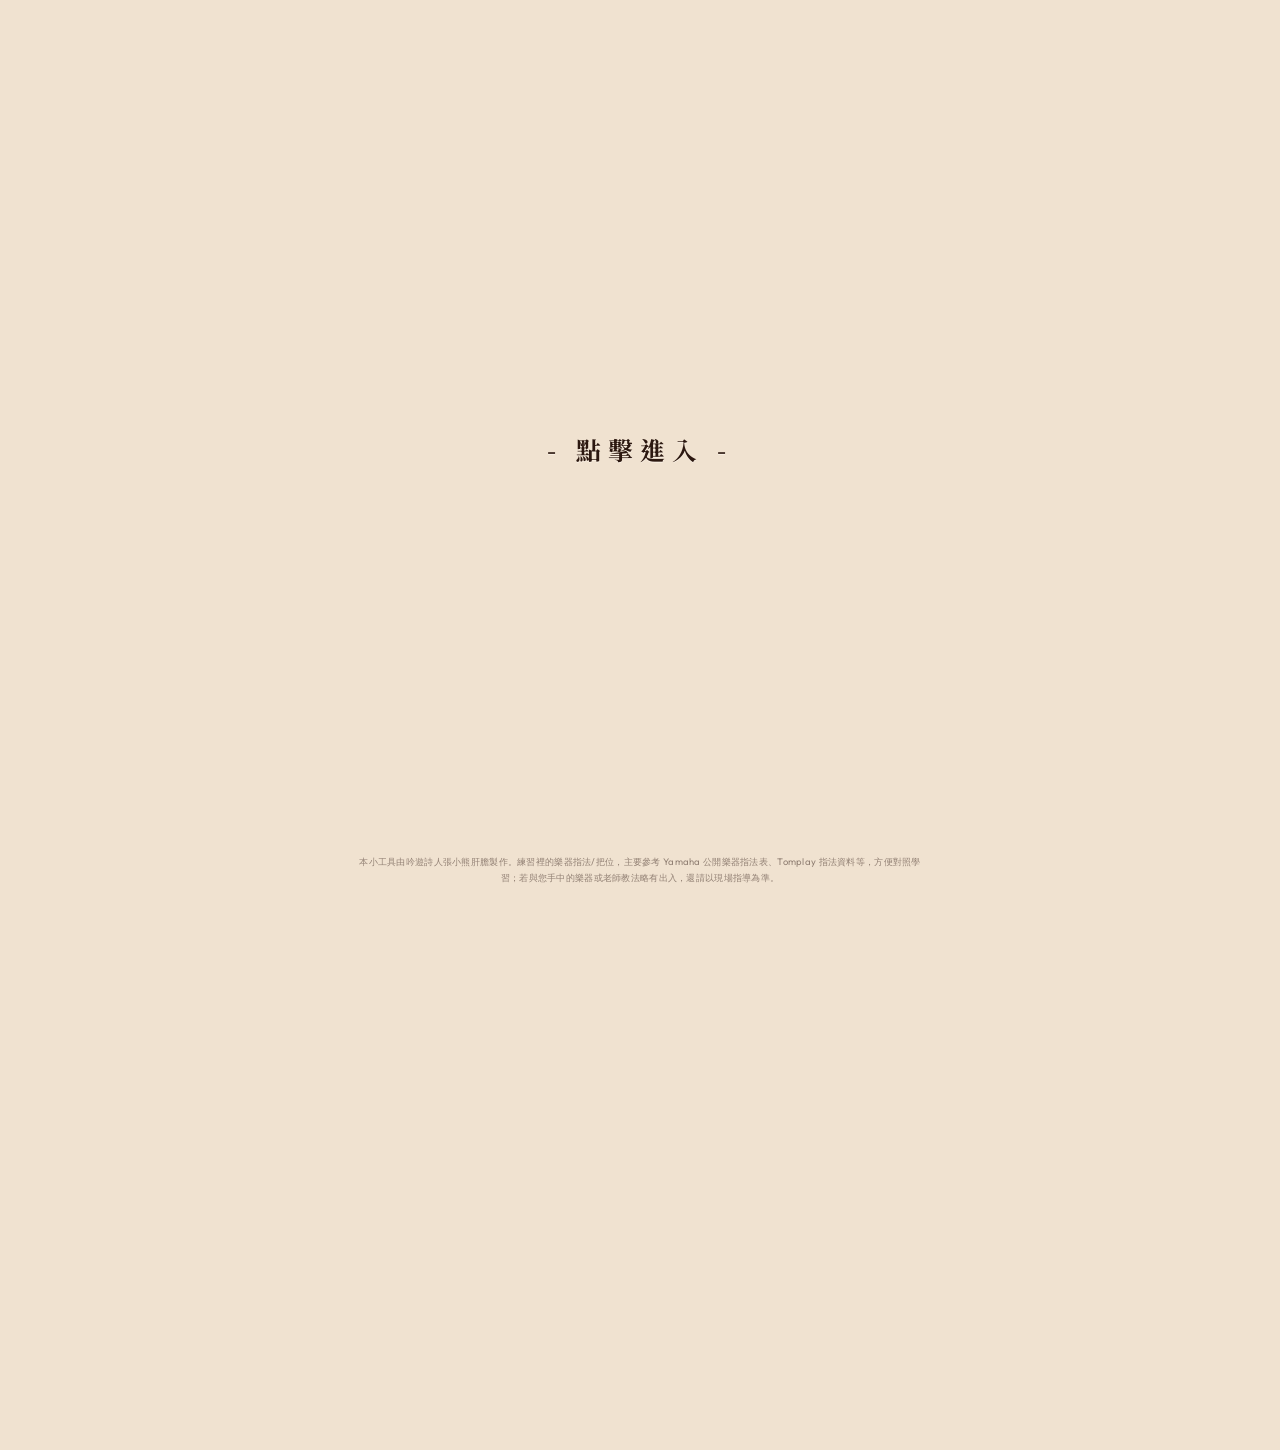
==== index.html @ 5b919ee2 "Sync local studio site to GitHub Pages. Include PracticeTiming module, recent UI/tempo/tuner updates" ====
<!DOCTYPE html>
<html lang="zh-Hant">
<head>
  <meta charset="UTF-8" />
  <meta name="viewport" content="width=device-width, initial-scale=1, minimum-scale=1, maximum-scale=1, user-scalable=no, viewport-fit=cover" />
  <meta name="theme-color" content="#f0e2d0" />
  <meta name="referrer" content="strict-origin-when-cross-origin" />
  <title>瑞瑞老師的管樂教室</title>
  <!-- ?v= 強迫瀏覽器／主畫面圖示換掉舊快取 -->
  <link rel="shortcut icon" href="./favicon.ico?v=20260727g" />
  <link rel="icon" href="./favicon.ico?v=20260727g" sizes="any" />
  <link rel="icon" href="./assets/favicon.ico?v=20260727g" sizes="any" />
  <link rel="icon" type="image/png" sizes="32x32" href="./assets/favicon-32.png?v=20260727g" />
  <link rel="icon" type="image/png" sizes="192x192" href="./assets/favicon-192.png?v=20260727g" />
  <link rel="apple-touch-icon" href="./assets/apple-touch-icon.png?v=20260727g" />
  <link rel="preconnect" href="https://fonts.googleapis.com" />
  <link rel="preconnect" href="https://fonts.gstatic.com" crossorigin />
  <link href="https://fonts.googleapis.com/css2?family=Noto+Serif+TC:wght@500;700&family=Outfit:wght@400;500;600;700&display=swap" rel="stylesheet" />
  <link rel="stylesheet" href="styles.css?v=20260728b" />
</head>
<body>
  <!-- 首頁 BGM：點擊進入後自 0:01.15 播至 0:20.00 -->
  <audio
    id="homeBgm"
    class="home-bgm-el"
    preload="auto"
    playsinline
    webkit-playsinline
    src="./assets/bigger-world-audio-logo.mp3"
  ></audio>
  <div class="atmosphere" aria-hidden="true"></div>

  <!-- 1. 首頁 -->
  <section id="layerHome" class="flow-layer is-active" data-layer="home" aria-label="首頁">
    <button type="button" class="home-gate" id="homeGate" aria-label="點擊進入">
      <span class="home-gate-text">- 點擊進入 -</span>
    </button>
    <div class="home-hero" id="homeHero" hidden>
      <img
        class="home-logo"
        id="homeLogo"
        src="./assets/rachaels-music-logo.png"
        alt="Rachael's Music"
        width="1002"
        height="527"
        decoding="async"
      />
      <h1 class="home-title">瑞瑞老師的管樂教室</h1>
      <p class="home-lede">音樂基礎 · 樂器指法/把位練習</p>
      <button type="button" class="home-enter" id="btnEnterClassroom">進入教室</button>
    </div>
    <p class="home-credit" id="homeCredit">
      本小工具由吟遊詩人張小熊肝膽製作。練習裡的樂器指法/把位，主要參考 Yamaha 公開樂器指法表、Tomplay 指法資料等，方便對照學習；若與您手中的樂器或老師教法略有出入，還請以現場指導為準。
    </p>
  </section>

  <!-- 2. 教室選單 -->
  <section id="layerMenu" class="flow-layer" data-layer="menu" aria-label="教室選單" hidden>
    <div class="menu-panel">
      <p class="menu-kicker">瑞瑞老師的管樂教室</p>
      <h2 class="menu-title">今天想學習什麼？</h2>
      <div class="menu-actions">
        <button type="button" class="menu-action" id="btnBasicsCourse">音樂基礎課程</button>
        <button type="button" class="menu-action" id="btnScalePractice">音階練習</button>
      </div>
      <button type="button" class="flow-back subtle" id="btnMenuHome">返回首頁</button>
    </div>
  </section>

  <!-- 2b. 音樂基礎課程（單頁一堂課，不上下捲動） -->
  <section id="layerBasics" class="flow-layer" data-layer="basics" aria-label="音樂基礎課程" hidden>
    <div class="basics-panel">
      <p class="menu-kicker">瑞瑞老師的管樂教室</p>
      <h2 class="menu-title">音樂基礎課程</h2>
      <p class="video-label" id="basicsLessonTitle">載入中…</p>
      <div class="video-frame" id="basicsVideoFrame">
        <iframe
          id="basicsVideo"
          src=""
          title="音樂基礎課程"
          allow="accelerometer; autoplay; clipboard-write; encrypted-media; gyroscope; picture-in-picture; web-share"
          allowfullscreen
          referrerpolicy="strict-origin-when-cross-origin"
        ></iframe>
        <div class="video-fallback" id="basicsFallback" hidden>
          <img id="basicsThumb" alt="" />
          <p class="video-fallback-msg" id="basicsFallbackMsg">
            若出現錯誤 153，多半是開啟方式缺少網頁來源（例如直接雙擊 HTML）。請改用本機伺服器開啟，或先在 YouTube 觀看。
          </p>
          <a class="btn primary basics-yt-link" id="basicsWatchLink" href="#" target="_blank" rel="noopener noreferrer">在 YouTube 觀看</a>
        </div>
      </div>
      <div class="basics-nav">
        <button type="button" class="btn ghost basics-nav-btn" id="btnBasicsPrev" hidden>上一堂課</button>
        <button type="button" class="btn primary basics-nav-btn" id="btnBasicsNext">下一堂課</button>
      </div>
      <button type="button" class="flow-back" id="btnBasicsBack">返回教室</button>
    </div>
  </section>

  <!-- 3. 樂器選擇 2×5 -->
  <section id="layerInstruments" class="flow-layer" data-layer="instruments" aria-label="選擇樂器" hidden>
    <div class="pick-panel">
      <p class="menu-kicker">音階練習</p>
      <h2 class="menu-title">選擇樂器</h2>
      <div class="instrument-grid" id="instrumentGrid" role="list"></div>
      <button type="button" class="flow-back" id="btnPickBack">返回教室</button>
    </div>
  </section>

  <!-- 4. 練習頁（原主程式） -->
  <main id="layerPractice" class="flow-layer app" data-layer="practice" aria-label="練習" hidden>
    <header class="brand">
      <div class="brand-top">
        <button type="button" class="flow-back inline" id="btnPracticeBack">← 返回教室</button>
        <p class="brand-mark">瑞瑞老師的管樂教室</p>
      </div>
      <h1 id="appTitle">音階指法練習</h1>
      <p class="lede">依各樂器調音音域 · 標準音 A<sub>4</sub> = 442 Hz · 4/4</p>
    </header>

    <section class="toolbar">
      <label class="select-field instrument-select">
        樂器
        <select id="instrument"></select>
      </label>

      <div class="tuner-box">
        <span class="tuner-label" id="tunerLabel">B♭</span>
        <button type="button" class="btn tuner" id="btnTuner">Tuner 調音器</button>
      </div>
    </section>

    <section class="stage" id="practiceStage" aria-live="polite">
      <div class="beat-lights" id="beatLights" aria-hidden="true">
        <span class="beat-lamp beat-1" data-beat="0"></span>
        <span class="beat-lamp beat-2" data-beat="1"></span>
        <span class="beat-lamp beat-3" data-beat="2"></span>
        <span class="beat-lamp beat-4" data-beat="3"></span>
      </div>

      <div class="stage-main" id="stageMain">
        <div class="pitch-written-wrap" id="pitchWrittenWrap">
          <span class="label">譜面音</span>
          <p class="pitch written" id="writtenNote">
            <span class="pitch-name">C</span>
            <span class="solfege">(do, 1)</span>
          </p>
        </div>

        <div class="fingering-stage">
          <div id="fingeringStage" class="fingering-main"></div>
        </div>

        <p class="fingering-text" id="fingeringText">開管（0）</p>
      </div>

      <div class="pitch-concert-float" id="concertFloat">
        <span class="label">實音</span>
        <p class="pitch concert" id="concertNote">B♭</p>
      </div>

      <p class="progress" id="progressText">1 / 13</p>
    </section>

    <section class="controls">
      <div class="transport">
        <button type="button" class="btn ghost" id="btnPrev" aria-label="前一個音">◀</button>
        <button type="button" class="btn primary" id="btnPlay">開始練習</button>
        <button type="button" class="btn ghost" id="btnNext" aria-label="下一個音">▶</button>
        <button type="button" class="btn ghost" id="btnStop" aria-label="停止">■</button>
      </div>

      <label class="slider-field">
        <span>速度 <strong id="tempoValue">60</strong> BPM · <em id="tempoMarkName">—</em></span>
        <input type="range" id="tempo" min="30" max="144" value="60" step="1" />
        <div class="tempo-marks" id="tempoMarks"></div>
      </label>

      <div class="option-row beats-row">
        <span class="field-label">每音拍數（拍號 4/4）</span>
        <div class="segmented beats-segmented" role="group" aria-label="每音拍數">
          <label><input type="radio" name="beats" value="1" /><span>1 拍</span></label>
          <label><input type="radio" name="beats" value="2" /><span>2 拍</span></label>
          <label><input type="radio" name="beats" value="4" checked /><span>4 拍</span></label>
        </div>
      </div>

      <label class="slider-field">
        <span>音量</span>
        <input type="range" id="volume" min="0" max="100" value="70" step="1" />
      </label>

      <div class="option-row">
        <label class="check">
          <input type="checkbox" id="loop" />
          𝄆 反覆 𝄇
        </label>
        <label class="select-field">
          方向
          <select id="direction">
            <option value="up">上行</option>
            <option value="down">下行</option>
            <option value="both">上行後下行</option>
          </select>
        </label>
      </div>
    </section>

    <section class="note-strip" aria-label="記譜音列">
      <div class="option-row strip-mode-row">
        <div class="segmented strip-mode-segmented" role="group" aria-label="音階或半音階">
          <label><input type="radio" name="noteMode" value="scale" checked /><span>音階</span></label>
          <label><input type="radio" name="noteMode" value="chromatic" /><span>半音階</span></label>
        </div>
      </div>
      <div class="strip" id="noteStrip"></div>
    </section>

    <footer class="meta">
      <p id="metaText">全員實音 B♭3–B♭4 · 指法參考 Yamaha 公開指法/把位表</p>
    </footer>
  </main>

  <script src="instruments.js"></script>
  <script src="practice-timing.js"></script>
  <script src="app.js"></script>
</body>
</html>
---- styles.css ----
:root {
  /* 全站統一：暖色米金＋對水彩背景的玫瑰金 CTA */
  --ink: #2c1810;
  --paper: #fff8f0;
  --brass: #c4783a;
  --brass-deep: #9a5520;
  --brass-soft: #e8a060;
  --silver: #d4c4b0;
  --mist: rgba(44, 24, 16, 0.1);
  --muted: rgba(44, 24, 16, 0.62);
  --muted-soft: rgba(44, 24, 16, 0.48);
  --surface: #fff4ea;
  --surface-deep: #f7e6d6;
  --shadow: 0 20px 48px rgba(90, 45, 20, 0.14);
  /* 主按鈕：玫瑰砂金，在粉／米色底上更融、仍清楚可點 */
  --cta-hi: #e6b896;
  --cta-mid: #c98162;
  --cta-lo: #9a5240;
  --cta-ink: #2a140e;
  --cta-glow: rgba(154, 82, 64, 0.26);
  --font-display: "Noto Serif TC", "Songti TC", serif;
  --font-body: "Outfit", "Noto Sans TC", "Segoe UI", sans-serif;
  --flow-ms: 420ms;
}

*,
*::before,
*::after {
  box-sizing: border-box;
}

html,
body {
  margin: 0;
  min-height: 100%;
  min-height: 100dvh;
  max-width: 100%;
  overflow-x: hidden;
  overscroll-behavior-x: none;
  touch-action: manipulation;
}

body {
  font-family: var(--font-body);
  color: var(--ink);
  background: #f0e2d0;
  line-height: 1.45;
}

/* 首頁/教室/選樂器/基礎課：鎖定單視窗，禁止整頁捲動 */
html:has(body[data-flow="home"]),
html:has(body[data-flow="menu"]),
html:has(body[data-flow="instruments"]),
html:has(body[data-flow="basics"]),
body[data-flow="home"],
body[data-flow="menu"],
body[data-flow="instruments"],
body[data-flow="basics"] {
  height: 100%;
  overflow: hidden;
  overscroll-behavior: none;
}

body[data-flow="practice"] {
  height: auto;
  overflow-x: hidden;
  overflow-y: auto;
}

.atmosphere {
  position: fixed;
  inset: 0;
  z-index: -1;
  pointer-events: none;
  background: #f0e2d0;
}

.home-bgm-el {
  position: absolute;
  width: 0;
  height: 0;
  opacity: 0;
  pointer-events: none;
}

/* —— Flow layers —— */
.flow-layer {
  position: fixed;
  inset: 0;
  z-index: 1;
  display: flex;
  align-items: center;
  justify-content: center;
  padding: max(1.25rem, env(safe-area-inset-top, 0px))
    max(1.25rem, env(safe-area-inset-right, 0px))
    max(1.25rem, env(safe-area-inset-bottom, 0px))
    max(1.25rem, env(safe-area-inset-left, 0px));
  box-sizing: border-box;
  overflow: hidden;
  overscroll-behavior: none;
  opacity: 0;
  visibility: hidden;
  pointer-events: none;
  transform: translateY(18px);
  transition:
    opacity var(--flow-ms) ease,
    transform var(--flow-ms) ease,
    visibility 0s linear var(--flow-ms);
}

.flow-layer.is-active {
  opacity: 1;
  visibility: visible;
  pointer-events: auto;
  transform: translateY(0);
  transition:
    opacity var(--flow-ms) ease,
    transform var(--flow-ms) ease,
    visibility 0s linear 0s;
}

.flow-layer.is-leaving {
  opacity: 0;
  transform: translateY(-12px);
  pointer-events: none;
}

/* 首頁：閘門置中、聲明貼底；允許溢出 */
.flow-layer[data-layer="home"] {
  overflow: visible;
  flex-direction: column;
  justify-content: center;
  align-items: center;
}

/* 練習頁：取消全螢幕 fixed 置中，改為可捲動文件流 */
.flow-layer.app {
  position: relative;
  display: block;
  inset: auto;
  min-height: 100vh;
  width: min(920px, calc(100% - 2rem));
  max-width: 100%;
  margin: 0 auto;
  align-items: stretch;
  justify-content: flex-start;
  overflow-x: hidden;
  overflow-y: auto;
  overscroll-behavior-x: none;
  box-sizing: border-box;
  transform: translateY(24px);
}

.flow-layer.app.is-active {
  transform: translateY(0);
}

.home-hero {
  width: min(36rem, 100%);
  max-height: none;
  max-width: 100%;
  overflow: visible;
  text-align: center;
  box-sizing: border-box;
  padding-bottom: 0.5rem;
}

.home-hero[hidden] {
  display: none !important;
}

.menu-panel,
.pick-panel {
  width: min(36rem, 100%);
  max-height: calc(100vh - 2.5rem);
  max-width: 100%;
  overflow: hidden;
  text-align: center;
  box-sizing: border-box;
}

.pick-panel {
  width: min(28rem, 100%);
  display: flex;
  flex-direction: column;
  align-items: stretch;
  gap: 0.55rem;
}

.pick-panel .menu-title {
  margin: 0 0 0.35rem;
}

.pick-panel .instrument-grid {
  margin: 0 auto;
  flex: 0 1 auto;
  min-height: 0;
}

.pick-panel .flow-back {
  margin-top: 1em;
  margin-bottom: 1em;
}

.home-logo {
  display: block;
  width: min(32rem, 94%);
  max-width: 100%;
  height: auto;
  aspect-ratio: 1002 / 527;
  margin: 0 auto 1.35rem;
  object-fit: contain;
  object-position: center;
  filter: drop-shadow(0 10px 22px rgba(44, 24, 16, 0.12));
  background: transparent;
  opacity: 0;
  transform: translateY(52px);
}

.home-title {
  margin: 0;
  font-family: var(--font-display);
  font-size: clamp(1.85rem, 5.5vw, 2.85rem);
  font-weight: 700;
  line-height: 1.25;
  color: var(--ink);
  letter-spacing: 0.04em;
  opacity: 0;
  text-shadow: 0 1px 0 rgba(255, 248, 240, 0.55);
}

.home-lede {
  margin: 1rem 0 0;
  color: var(--muted);
  font-size: 1.05rem;
  letter-spacing: 0.12em;
  opacity: 0;
}

.home-enter {
  appearance: none;
  margin-top: 2.4rem;
  border: 1px solid rgba(120, 55, 40, 0.28);
  background: linear-gradient(180deg, var(--cta-hi) 0%, var(--cta-mid) 52%, var(--cta-lo) 100%);
  color: var(--cta-ink);
  border-radius: 999px;
  padding: 0.85rem 1.8rem;
  font: inherit;
  font-weight: 700;
  letter-spacing: 0.08em;
  cursor: pointer;
  opacity: 0;
  transform: translateY(40px);
  box-shadow:
    0 12px 28px var(--cta-glow),
    inset 0 1px 0 rgba(255, 248, 240, 0.4);
  transition: filter 0.15s ease, box-shadow 0.15s ease;
  margin-bottom: 0.35rem;
}

.home-enter:hover {
  filter: brightness(1.04);
  box-shadow:
    0 14px 30px rgba(154, 82, 64, 0.32),
    inset 0 1px 0 rgba(255, 248, 240, 0.45);
}

.home-enter:active {
  filter: brightness(0.98);
}

/* 點擊閘門：閃動字樣 */
.home-gate {
  appearance: none;
  position: absolute;
  inset: 0;
  z-index: 3;
  display: flex;
  align-items: center;
  justify-content: center;
  margin: 0;
  padding: 1.25rem;
  border: 0;
  background: transparent;
  cursor: pointer;
  font: inherit;
}

.home-gate[hidden] {
  display: none !important;
}

.home-gate-text {
  font-family: var(--font-display);
  font-size: clamp(1.15rem, 3.6vw, 1.55rem);
  font-weight: 700;
  letter-spacing: 0.28em;
  color: var(--ink);
  text-shadow: 0 1px 0 rgba(255, 248, 240, 0.7);
  animation: homeGateBlink 1.35s ease-in-out infinite;
}

/* 聲明：開頁即淡入，固定在首頁底部（字級再縮小 3px） */
.home-credit {
  position: absolute;
  left: 50%;
  bottom: max(0.85rem, env(safe-area-inset-bottom, 0px));
  transform: translateX(-50%);
  z-index: 2;
  width: min(36rem, calc(100% - 2.5rem));
  margin: 0;
  padding: 0 0.35rem;
  box-sizing: border-box;
  font-size: clamp(calc(0.68rem - 3px), calc(1.7vw - 3px), calc(0.78rem - 3px));
  line-height: 1.7;
  letter-spacing: 0.03em;
  color: var(--muted-soft);
  text-align: center;
  opacity: 0;
  pointer-events: none;
  animation: homeFade 1.1s 0.15s ease forwards;
}

/* 點擊後：Logo／進入教室＝由下而上；標題／副標＝淡入 */
.home-hero.is-intro .home-logo {
  animation: homeRise 1.25s cubic-bezier(0.22, 1, 0.36, 1) forwards;
}

.home-hero.is-intro .home-enter {
  animation:
    homeRise 1.15s 0.35s cubic-bezier(0.22, 1, 0.36, 1) forwards,
    homeEnterFloat 3.8s 1.65s ease-in-out infinite;
}

.home-hero.is-intro .home-title {
  animation: homeFade 0.9s 0.28s ease forwards;
}

.home-hero.is-intro .home-lede {
  animation: homeFade 0.9s 0.38s ease forwards;
}

@keyframes homeGateBlink {
  0%,
  100% {
    opacity: 0.22;
  }
  50% {
    opacity: 1;
  }
}

@keyframes homeRise {
  from {
    opacity: 0;
    transform: translateY(52px);
  }
  to {
    opacity: 1;
    transform: translateY(0);
  }
}

@keyframes homeFade {
  from {
    opacity: 0;
  }
  to {
    opacity: 1;
  }
}

@keyframes homeEnterFloat {
  0%,
  100% {
    transform: translateY(0);
  }
  50% {
    transform: translateY(-5px);
  }
}

@media (prefers-reduced-motion: reduce) {
  .home-logo,
  .home-enter,
  .home-title,
  .home-lede,
  .home-credit,
  .home-gate-text {
    opacity: 1;
    transform: none;
    animation: none !important;
  }
}

.menu-kicker {
  margin: 0 0 0.85rem;
  font-size: 0.78rem;
  letter-spacing: 0.18em;
  text-transform: uppercase;
  color: var(--brass);
}


.menu-title {
  margin: 0 0 1.8rem;
  font-family: var(--font-display);
  font-size: clamp(1.6rem, 4vw, 2.2rem);
  font-weight: 700;
  color: var(--ink);
}

.menu-actions {
  display: grid;
  gap: 0.85rem;
  justify-items: center;
  width: min(18rem, 100%);
  margin: 0 auto;
}

.menu-action {
  appearance: none;
  display: inline-flex;
  align-items: center;
  justify-content: center;
  width: 100%;
  min-width: 12rem;
  border: 1px solid rgba(120, 55, 40, 0.28);
  background: linear-gradient(180deg, var(--cta-hi) 0%, var(--cta-mid) 52%, var(--cta-lo) 100%);
  color: var(--cta-ink);
  border-radius: 1rem;
  padding: 1.1rem 1.8rem;
  font: inherit;
  font-size: 1.15rem;
  font-weight: 700;
  letter-spacing: 0.1em;
  cursor: pointer;
  box-shadow:
    0 12px 28px var(--cta-glow),
    inset 0 1px 0 rgba(255, 248, 240, 0.4);
  transition: transform 0.15s ease, filter 0.15s ease, box-shadow 0.15s ease;
}

.menu-action:hover {
  filter: brightness(1.04);
  transform: translateY(-2px);
  box-shadow:
    0 14px 30px rgba(154, 82, 64, 0.32),
    inset 0 1px 0 rgba(255, 248, 240, 0.45);
}

.basics-panel {
  width: min(42rem, 100%);
  max-height: calc(100vh - 2rem);
  overflow: hidden;
  display: flex;
  flex-direction: column;
  align-items: stretch;
  text-align: center;
  gap: 0.65rem;
  padding: 0.15rem 0.1rem;
  box-sizing: border-box;
}

.basics-panel .menu-title {
  margin: 0;
  flex: 0 0 auto;
}

.video-label {
  margin: 0;
  flex: 0 0 auto;
  font-size: 0.95rem;
  font-weight: 700;
  color: var(--brass-deep);
  letter-spacing: 0.02em;
  line-height: 1.35;
  text-align: center;
}

.video-frame {
  position: relative;
  flex: 0 1 auto;
  width: 100%;
  aspect-ratio: 16 / 9;
  max-height: min(48vh, 22rem);
  border-radius: 0.85rem;
  overflow: hidden;
  border: 1px solid rgba(140, 90, 45, 0.22);
  background: rgba(255, 244, 232, 0.65);
  box-shadow: 0 10px 28px rgba(90, 45, 20, 0.1);
}

.video-frame iframe {
  position: absolute;
  inset: 0;
  width: 100%;
  height: 100%;
  border: 0;
}

.video-fallback {
  position: absolute;
  inset: 0;
  display: flex;
  flex-direction: column;
  align-items: center;
  justify-content: center;
  gap: 0.65rem;
  padding: 1rem;
  box-sizing: border-box;
  background: #1a1206;
  text-align: center;
}

.video-fallback[hidden] {
  display: none !important;
}

.video-fallback img {
  width: min(100%, 16rem);
  border-radius: 0.5rem;
  opacity: 0.92;
}

.video-fallback-msg {
  margin: 0;
  max-width: 28rem;
  font-size: 0.82rem;
  line-height: 1.45;
  color: rgba(255, 248, 240, 0.88);
}

.basics-yt-link {
  text-decoration: none;
}

.basics-nav {
  display: flex;
  flex-wrap: wrap;
  gap: 0.65rem;
  justify-content: center;
  flex: 0 0 auto;
  margin-top: 1em;
  margin-bottom: 1em;
}

.basics-nav-btn {
  min-width: 7.5rem;
  margin-top: 0;
  margin-bottom: 0;
}

.basics-panel .flow-back {
  flex: 0 0 auto;
  margin-top: 1em;
  margin-bottom: 1em;
}

.instrument-grid {
  display: grid;
  grid-template-columns: 1fr 1fr;
  gap: 0.55rem;
  margin: 0 auto 0.75rem;
  width: 100%;
}

.instrument-pick {
  appearance: none;
  border: 1px solid rgba(150, 85, 65, 0.28);
  background: #fff4ea;
  color: var(--ink);
  border-radius: 0.75rem;
  padding: 0.7rem 0.55rem;
  font: inherit;
  font-size: 0.95rem;
  font-weight: 600;
  cursor: pointer;
  box-shadow: 0 6px 18px rgba(90, 45, 20, 0.08);
  transition: background 0.15s ease, border-color 0.15s ease, transform 0.12s ease;
}

.instrument-pick small {
  display: block;
  margin-top: 0.15rem;
  font-size: 0.7rem;
  font-weight: 500;
  color: var(--muted-soft);
}

.instrument-pick:hover {
  background: #f3d8c6;
  border-color: rgba(160, 80, 60, 0.45);
  transform: translateY(-1px);
}

.flow-back {
  appearance: none;
  /* 上下各一行間距：返回教室／返回首頁 */
  margin-top: 1em;
  margin-bottom: 1em;
  border: none;
  background: transparent;
  color: var(--muted);
  font: inherit;
  font-size: 0.92rem;
  font-weight: 600;
  cursor: pointer;
  letter-spacing: 0.04em;
}

.flow-back:hover {
  color: var(--brass-deep);
}

.flow-back.subtle {
  margin-top: 1em;
  margin-bottom: 1em;
  display: block;
  width: 100%;
}

.flow-back.inline {
  margin-top: 1em;
  margin-bottom: 1em;
  padding: 0;
  color: var(--brass-deep);
  font-size: 0.88rem;
}

.app {
  padding: 2.5rem 0 3rem;
  color: var(--ink);
}

.brand {
  margin-bottom: 1.4rem;
}

.brand-top {
  display: flex;
  flex-wrap: wrap;
  align-items: center;
  justify-content: space-between;
  gap: 0.5rem 1rem;
  margin-bottom: 0.55rem;
}

.brand-mark {
  margin: 0;
  font-size: 0.78rem;
  letter-spacing: 0.12em;
  color: var(--brass-deep);
}

.brand h1 {
  margin: 0;
  font-family: var(--font-display);
  font-size: clamp(1.7rem, 4vw, 2.5rem);
  font-weight: 700;
  letter-spacing: -0.02em;
  scroll-margin-top: max(0.35rem, env(safe-area-inset-top, 0px));
}

.lede {
  margin: 0.55rem 0 0;
  color: var(--muted);
  font-size: 0.98rem;
}

.lede sub {
  font-size: 0.75em;
}

.toolbar {
  display: flex;
  flex-wrap: wrap;
  gap: 1rem;
  align-items: center;
  justify-content: space-between;
  margin-bottom: 1.2rem;
  padding: 0.9rem 1rem;
  border: 1px solid var(--mist);
  border-radius: 1rem;
  background: var(--surface);
  box-shadow: 0 8px 24px rgba(90, 45, 20, 0.06);
}

.instrument-select {
  min-width: 12rem;
  display: flex;
  flex-direction: row;
  align-items: center;
  gap: 0.65rem;
  line-height: 1;
}

.tuner-box {
  display: flex;
  flex-wrap: wrap;
  align-items: center;
  gap: 0.65rem;
}

.tuner-label {
  font-size: 0.9rem;
  font-weight: 600;
  color: var(--brass-deep);
  line-height: 1;
  white-space: nowrap;
}

.btn.tuner {
  background: rgba(196, 120, 58, 0.12);
  border-color: rgba(196, 120, 58, 0.45);
  color: var(--brass-deep);
  white-space: nowrap;
}

/* Tuner 開啟：亮綠燈樣式，文字維持「Tuner 調音器」 */
.btn.tuner.active {
  background: radial-gradient(circle at 35% 28%, #b8ff9a, #3ddc6a 48%, #1aa84a 100%);
  border-color: #0f8a3a;
  color: #063517;
  font-weight: 700;
  box-shadow:
    0 0 10px rgba(61, 220, 106, 0.95),
    0 0 22px rgba(40, 200, 80, 0.55),
    inset 0 1px 2px rgba(255, 255, 255, 0.55);
}

.stage {
  position: relative;
  padding: 1.6rem 1.4rem 1.4rem;
  border: 1px solid rgba(180, 120, 70, 0.22);
  border-radius: 1.25rem;
  background: linear-gradient(180deg, #fff6ec 0%, #f7e6d2 100%);
  box-shadow: var(--shadow);
  text-align: center;
}

.beat-lights {
  display: flex;
  justify-content: center;
  align-items: center;
  /* 原間距再各加 2 個字元寬 */
  gap: calc(2ch + clamp(0.45rem, 1.6vw, 0.75rem));
  margin: 0 auto 0.85rem;
}

.beat-lamp {
  width: clamp(0.72rem, 2.2vw, 0.95rem);
  height: clamp(0.72rem, 2.2vw, 0.95rem);
  border-radius: 50%;
  border: 1px solid rgba(40, 24, 10, 0.28);
  box-sizing: border-box;
  transition: background 80ms linear, box-shadow 80ms linear, filter 80ms linear;
}

/* 節拍器關閉：原色加深加暗 */
.beat-lamp.beat-1 {
  background: radial-gradient(circle at 35% 30%, #c45a16, #6a2e08 72%);
  box-shadow: inset 0 1px 2px rgba(255, 200, 120, 0.15), 0 1px 2px rgba(0, 0, 0, 0.22);
  filter: brightness(0.72) saturate(0.85);
}

.beat-lamp.beat-2,
.beat-lamp.beat-3,
.beat-lamp.beat-4 {
  background: radial-gradient(circle at 35% 30%, #d4b830, #6e5a10 72%);
  box-shadow: inset 0 1px 2px rgba(255, 240, 160, 0.18), 0 1px 2px rgba(0, 0, 0, 0.2);
  filter: brightness(0.7) saturate(0.8);
}

/* 節拍器點亮 */
.beat-lamp.beat-1.on {
  background: radial-gradient(circle at 35% 28%, #ffc078, #ff8a1a 45%, #e86500 100%);
  box-shadow:
    0 0 10px rgba(255, 138, 26, 0.95),
    0 0 22px rgba(255, 120, 20, 0.55),
    inset 0 1px 2px rgba(255, 255, 255, 0.45);
  filter: brightness(1.08) saturate(1.15);
}

.beat-lamp.beat-2.on,
.beat-lamp.beat-3.on,
.beat-lamp.beat-4.on {
  background: radial-gradient(circle at 35% 28%, #fff3a8, #ffe14a 48%, #e6c41a 100%);
  box-shadow:
    0 0 10px rgba(255, 225, 74, 0.95),
    0 0 22px rgba(230, 196, 26, 0.5),
    inset 0 1px 2px rgba(255, 255, 255, 0.5);
  filter: brightness(1.1) saturate(1.2);
}

.stage-main {
  display: flex;
  flex-direction: column;
  align-items: stretch;
  gap: 0.65rem;
}

.pitch-written-wrap {
  text-align: center;
  margin-bottom: 0.25rem;
}

.pitch-written-wrap .pitch.written {
  font-size: clamp(1.7rem, 4vw, 2.4rem);
  display: flex;
  flex-direction: column;
  align-items: center;
  gap: 0.12em;
  line-height: 1.15;
}

.pitch-written-wrap .pitch-name {
  display: block;
}

.label {
  display: block;
  font-size: 0.72rem;
  letter-spacing: 0.06em;
  color: var(--muted-soft);
  margin-bottom: 0.25rem;
}

.pitch {
  margin: 0;
  font-family: var(--font-display);
  font-size: clamp(1.55rem, 3.5vw, 2.15rem);
  font-weight: 700;
}

.solfege {
  display: block;
  font-family: var(--font-body);
  font-size: 0.5em;
  font-weight: 600;
  color: var(--muted);
  margin-left: 0;
  line-height: 1.25;
}

.fingering-stage {
  position: relative;
  min-height: 14rem;
  display: flex;
  align-items: center;
  justify-content: center;
  margin-bottom: 0;
  padding: 0.5rem 0.25rem 0.5rem;
  max-width: 100%;
  overflow: visible;
}

.fingering-main {
  width: 100%;
  max-width: 100%;
  display: flex;
  align-items: center;
  justify-content: center;
  /* 勿設 overflow-x:hidden（會連帶裁切 y，切到長笛上方 Ab 鍵） */
  overflow: visible;
}

/* 實音：相對整個 stage 置左置底，貼近底部框架 */
.pitch-concert-float {
  position: absolute;
  left: 5px;
  bottom: 5px;
  width: clamp(2.9rem, 9.5vw, 4.6rem);
  height: clamp(2.9rem, 9.5vw, 4.6rem);
  padding: clamp(0.18rem, 0.7vw, 0.28rem);
  border-radius: 0.55rem;
  background: rgba(196, 120, 58, 0.12);
  border: 1px solid rgba(196, 120, 58, 0.42);
  text-align: center;
  display: flex;
  flex-direction: column;
  align-items: center;
  justify-content: center;
  gap: 0.08rem;
  z-index: 3;
  box-sizing: border-box;
  overflow: hidden;
  pointer-events: none;
}

.pitch-concert-float .label {
  flex: 0 0 auto;
  font-size: clamp(0.48rem, 1.6vw, 0.58rem);
  margin: 0;
  line-height: 1;
}

.pitch-concert-float .pitch.concert {
  flex: 1 1 auto;
  width: 100%;
  margin: 0;
  display: flex;
  align-items: center;
  justify-content: center;
  font-size: clamp(0.72rem, 2.4vw, 0.9rem);
  line-height: 1.15;
  color: var(--brass-deep);
  overflow: hidden;
  text-align: center;
  word-break: break-word;
  hyphens: auto;
}

.stage.is-ww-split .stage-main {
  display: grid;
  grid-template-columns: 1fr 1fr;
  grid-template-rows: auto auto;
  gap: 0.55rem 1rem;
  align-items: center;
}

.stage.is-ww-split .fingering-stage {
  grid-column: 1;
  grid-row: 1 / span 2;
  min-height: 16rem;
  align-self: stretch;
}

.stage.is-ww-split .pitch-written-wrap {
  grid-column: 2;
  grid-row: 1;
  margin: 0;
  text-align: center;
}

.stage.is-ww-split .fingering-text {
  grid-column: 2;
  grid-row: 2;
  align-self: start;
  text-align: center;
  padding: 0 0.35rem;
  /* 比照小號/預設指法文字大小 */
  font-size: clamp(0.88rem, 2.2vw, 1.15rem);
}

.stage.is-ww-split .pitch-written-wrap .pitch.written {
  /* 比照小號譜面音大小 */
  font-size: clamp(1.7rem, 4vw, 2.4rem);
}

.stage.is-ww-split .pitch-written-wrap .solfege {
  font-size: 0.5em;
}

.stage.is-ww-split .woodwind-view {
  width: min(100%, 14rem);
  margin-inline: auto;
  /* 桌面左右分欄：向中縫靠攏 */
  transform: translateX(50px);
}

/* 豎笛/Alto/Tenor：可獨立水平/垂直拉伸按鍵圖 */
.stage.is-ww-split .woodwind-view.ww-clarinet .ww-svg.clarinet-chart {
  transform: scaleX(1.1);
  transform-origin: center center;
}

.stage.is-ww-split .woodwind-view.ww-altoSax .ww-svg.sax-chart,
.stage.is-ww-split .woodwind-view.ww-tenorSax .ww-svg.sax-chart {
  transform: scaleX(1.1) scaleY(0.9);
  transform-origin: center center;
}

/* 豎笛/Alto/Tenor：按鍵外框加粗 2px（原 1.8 → 3.8） */
.stage.is-ww-split .ww-svg .ww-key {
  stroke-width: 3.8;
}

.stage.is-ww-split .ww-svg .ww-key.open {
  stroke-width: 3.8;
}

.stage.is-ww-split .ww-svg .ww-key.pressed {
  stroke-width: 3.8;
}

@media (max-width: 700px) {
  .stage.is-ww-split .stage-main {
    display: flex;
    flex-direction: column;
    align-items: center;
    gap: 0.65rem;
  }
  .stage.is-ww-split .pitch-written-wrap,
  .stage.is-ww-split .fingering-text {
    width: 100%;
    text-align: center;
    margin: 0;
  }
  .stage.is-ww-split .fingering-stage {
    width: 100%;
    min-height: 0;
    display: flex;
    justify-content: center;
    align-items: center;
    align-self: stretch;
  }
  .stage.is-ww-split .fingering-main {
    width: auto;
    max-width: 100%;
    margin-inline: auto;
  }
  /* 手機：取消桌面靠攏位移，直式樂器水平置中（豎笛管身已以 viewBox 光學置中） */
  .stage.is-ww-split .woodwind-view {
    width: 100%;
    max-width: 16rem;
    margin-inline: auto;
    transform: none;
    justify-items: center;
  }
  .stage.is-ww-split .woodwind-view .ww-legend {
    justify-content: center;
    width: 100%;
  }
  .stage.is-ww-split .woodwind-view.ww-clarinet .ww-svg.clarinet-chart {
    transform: scaleX(1.1);
    transform-origin: center center;
    display: block;
    margin-inline: auto;
  }
  .stage.is-ww-split .woodwind-view.ww-altoSax .ww-svg.sax-chart,
  .stage.is-ww-split .woodwind-view.ww-tenorSax .ww-svg.sax-chart {
    transform: scaleX(1.1) scaleY(0.9);
    transform-origin: center center;
    display: block;
    margin-inline: auto;
  }
}

/* —— Pistons —— */
.valve-board {
  display: flex;
  justify-content: center;
  width: 100%;
  max-width: 100%;
  overflow-x: hidden;
}

.piston-cluster {
  position: relative;
  display: flex;
  align-items: flex-end;
  justify-content: center;
  gap: 1.55rem;
  padding: 0.35rem 1.2rem 0.2rem;
  max-width: 100%;
  box-sizing: border-box;
}

.cross-tubes {
  position: absolute;
  left: 12%;
  right: 12%;
  top: 58%;
  height: 2.1rem;
  pointer-events: none;
  z-index: 0;
}

.cross-tube {
  position: absolute;
  left: 0;
  right: 0;
  height: 0.55rem;
  border-radius: 999px;
  background: linear-gradient(90deg, #8f969e, #f4f7fa 42%, #a8b0b8 58%, #7e868f);
  box-shadow: inset 0 1px 0 rgba(255, 255, 255, 0.7), 0 2px 4px rgba(0, 0, 0, 0.18);
}

.cross-tube.upper {
  top: 0;
}

.cross-tube.lower {
  bottom: 0;
}

.valve {
  position: relative;
  z-index: 1;
  display: flex;
  flex-direction: column;
  align-items: center;
  width: 4.6rem;
}

.casing {
  position: relative;
  width: 3.55rem;
  display: flex;
  flex-direction: column;
  align-items: center;
}

.casing-rim {
  width: 3.55rem;
  height: 0.55rem;
  border-radius: 0.28rem 0.28rem 0.12rem 0.12rem;
  background: linear-gradient(180deg, #f7f9fb, #8a929b);
  z-index: 2;
}

.casing-body {
  width: 3.35rem;
  height: 5.4rem;
  margin-top: -0.08rem;
  border-radius: 0.2rem 0.2rem 0.55rem 0.55rem;
  background: linear-gradient(90deg, #6d757e, #e8eef3 34%, #f8fafc 48%, #5f6770);
  box-shadow: 0 10px 18px rgba(0, 0, 0, 0.28);
}

.bottom-cap {
  width: 2.15rem;
  height: 0.72rem;
  margin-top: -0.18rem;
  border-radius: 0.2rem 0.2rem 0.55rem 0.55rem;
  background: linear-gradient(180deg, #d7dde4, #8b949e 55%, #5c646d);
}

.piston {
  position: relative;
  z-index: 3;
  display: flex;
  flex-direction: column;
  align-items: center;
  height: 3.35rem;
  margin-bottom: -0.15rem;
  transition: transform 0.18s ease;
}

.piston.down {
  transform: translateY(1.15rem);
}

.finger-button {
  width: 2.35rem;
  height: 0.95rem;
  border-radius: 999px;
  border: 1px solid rgba(80, 90, 100, 0.45);
  background:
    radial-gradient(ellipse at 50% 28%, #f4f7fa 0%, #c5ccd4 40%, #8b949e 78%, #5c646d 100%);
  box-shadow:
    inset 0 2px 3px rgba(255, 255, 255, 0.55),
    inset 0 -2px 4px rgba(0, 0, 0, 0.35),
    0 3px 6px rgba(0, 0, 0, 0.3);
  transition: background 0.18s ease, box-shadow 0.18s ease, border-color 0.18s ease;
}

.piston-stem {
  width: 0.38rem;
  flex: 1;
  min-height: 1.7rem;
  margin-top: -0.05rem;
  border-radius: 999px;
  background: linear-gradient(90deg, #6a727a, #d5dbe2 45%, #8b949e);
  transition: background 0.18s ease;
}

.piston.down .finger-button {
  border-color: rgba(120, 78, 22, 0.45);
  background:
    radial-gradient(ellipse at 50% 28%, #ffe7b0 0%, #e0b45a 38%, #b87a28 78%, #7a4f14 100%);
  box-shadow:
    inset 0 2px 3px rgba(255, 255, 255, 0.45),
    inset 0 -2px 4px rgba(80, 45, 8, 0.45),
    0 0 0 6px rgba(199, 146, 62, 0.16),
    0 0 18px rgba(199, 146, 62, 0.45),
    0 3px 6px rgba(0, 0, 0, 0.3);
}

.piston.down .piston-stem {
  background: linear-gradient(90deg, #8f6320, #e8c57a 35%, #f3dfa3 50%, #c7923e 70%, #6d4a16);
}

.valve-num {
  margin-top: 0.55rem;
  font-weight: 700;
  font-size: 1.05rem;
  color: var(--ink);
}

.valve[data-valve="1"] .casing::before {
  content: "";
  position: absolute;
  left: -0.55rem;
  top: 1.55rem;
  width: 0.7rem;
  height: 0.95rem;
  border: 2px solid #aeb6be;
  border-right: none;
  border-radius: 0.7rem 0 0 0.7rem;
  opacity: 0.85;
}

.valve[data-valve="3"] .casing::after {
  content: "";
  position: absolute;
  right: -0.85rem;
  top: 2.4rem;
  width: 1.05rem;
  height: 1.05rem;
  border: 2px solid #b7bfc7;
  border-radius: 50%;
  opacity: 0.8;
}

/* —— Trombone（座標對齊 assets/generate_trombone.py） —— */
.trombone-view {
  width: min(100%, 42rem);
  max-width: 100%;
  display: grid;
  gap: 0.55rem;
  justify-items: center;
  overflow-x: hidden;
}

.trombone-svg {
  width: 100%;
  max-width: 100%;
  height: auto;
  overflow: hidden;
  filter: drop-shadow(0 8px 16px rgba(44, 24, 16, 0.14));
}

.trombone-svg .tb-body {
  stroke: rgba(120, 78, 22, 0.35);
  stroke-width: 1.5;
}

.trombone-svg .tb-sheen {
  pointer-events: none;
}

.trombone-svg .tb-inner,
.trombone-svg .tb-inner-core,
.trombone-svg .tb-outer {
  transition: x 0.22s ease, width 0.22s ease;
}

.trombone-svg .tb-tick {
  stroke: rgba(44, 24, 16, 0.32);
  stroke-width: 6;
  stroke-linecap: round;
  stroke-dasharray: 10 8;
}

.trombone-svg .tb-tick.active {
  stroke: rgba(160, 100, 28, 0.95);
  stroke-width: 12;
  stroke-dasharray: 14 8;
}

.trombone-svg .tb-pos-glow {
  fill: rgba(240, 193, 74, 0.42);
  stroke: none;
}

.trombone-svg .tb-pos-label {
  fill: rgba(44, 24, 16, 0.48);
  font-size: 42px;
  font-family: var(--font-body);
  font-weight: 600;
  dominant-baseline: central;
  text-anchor: middle;
}

.trombone-svg .tb-pos.active .tb-pos-label {
  fill: var(--brass-deep);
  font-size: 64px;
  font-weight: 800;
}

/* —— Woodwind (Yamaha-style silhouette) —— */
.woodwind-view {
  display: grid;
  gap: 0.45rem;
  justify-items: center;
  width: min(100%, 16rem);
}

.woodwind-view:has(.flute-chart),
.woodwind-view:has(.flute-chart-wrap),
.woodwind-view.ww-flute {
  width: min(100%, 40rem);
}

/* 長笛：整塊靠近譜面唱名；圖與「空/按」間距 +10px；上方留白避免裁切 */
.woodwind-view.ww-flute {
  gap: calc(0.45rem + 10px);
  margin-top: 0;
  padding-top: 0.35rem;
  justify-items: center;
}

/* 固定框架：整圖完整顯示（含上方 Ab 鍵＋金暈）、切換指法不跳動 */
.flute-chart-frame {
  width: min(100%, 42rem);
  aspect-ratio: 990 / 248;
  max-height: 16.5rem;
  display: flex;
  align-items: center;
  justify-content: center;
  overflow: visible;
  flex-shrink: 0;
  box-sizing: border-box;
}

.ww-svg.flute-chart {
  width: 100%;
  height: 100%;
  display: block;
  background: transparent;
  overflow: visible;
  filter: drop-shadow(0 4px 10px rgba(44, 24, 16, 0.1));
}

.ww-svg.flute-chart .flute-body {
  stroke: #2a3238;
  stroke-width: 2.2;
}

.ww-svg.flute-chart .flute-body-sheen {
  stroke: none;
}

.ww-svg.flute-chart .flute-embouchure-hole {
  fill: #1a1e22;
  stroke: none;
}

.ww-svg.flute-chart .flute-key {
  stroke-linejoin: round;
  stroke-linecap: round;
  transition: fill 0.15s ease, stroke 0.15s ease, filter 0.15s ease;
}

/* 固定鍵：鐵灰（不可按） */
.ww-svg.flute-chart .flute-key-fixed {
  fill: #4a4f55;
  stroke: #1a1e22;
  stroke-width: 2.2;
  filter: none;
}

/* 可變動鍵：空＝白；按＝金底＋深金框＋淡金光暈（比照豎笛/薩克斯） */
.ww-svg.flute-chart .flute-key.open {
  fill: #ffffff;
  stroke: #1a1410;
  stroke-width: 2.2;
  filter: none;
}

.ww-svg.flute-chart .flute-key.pressed {
  fill: url(#fluteKeyGold);
  stroke: #6d4510;
  stroke-width: 3.4;
}

.woodwind-view.ww-flute .ww-swatch.open {
  background: #ffffff;
  border-color: #1a1410;
  box-shadow: none;
}

.woodwind-view.ww-flute .ww-swatch.pressed {
  background: linear-gradient(180deg, #ffe7b0 0%, #e8c56a 35%, #c7923e 72%, #8a5a14 100%);
  border-color: #6d4510;
  box-shadow: 0 0 10px rgba(240, 193, 74, 0.7);
}

.ww-legend {
  display: flex;
  gap: 0.9rem;
  font-size: 0.72rem;
  color: var(--muted);
}

.ww-legend span {
  display: inline-flex;
  align-items: center;
  gap: 0.3rem;
}

.ww-swatch {
  display: inline-block;
  width: 0.7rem;
  height: 0.7rem;
  border-radius: 50%;
  border: 1.5px solid rgba(20, 32, 28, 0.75);
}

/* 木管：空鍵＝灰白；按鍵＝黑＋微亮金暈（見 .cursor/rules/woodwind-key-colors.mdc） */
.ww-swatch.open {
  background: #f2efe6;
  border-color: #3a3428;
}

.ww-swatch.pressed {
  background: #14100a;
  box-shadow: 0 0 10px rgba(240, 193, 74, 0.7);
}

/* 豎笛/Alto/Tenor：圖例「空/按」對齊實際按鍵（白空/金按） */
.woodwind-view.ww-clarinet .ww-swatch.open,
.woodwind-view.ww-altoSax .ww-swatch.open,
.woodwind-view.ww-tenorSax .ww-swatch.open {
  background: #ffffff;
  border-color: #1a1410;
  box-shadow: none;
}

.woodwind-view.ww-clarinet .ww-swatch.pressed,
.woodwind-view.ww-altoSax .ww-swatch.pressed,
.woodwind-view.ww-tenorSax .ww-swatch.pressed {
  background: linear-gradient(180deg, #ffe7b0 0%, #e8c56a 35%, #c7923e 72%, #8a5a14 100%);
  border-color: #6d4510;
  box-shadow: 0 0 10px rgba(240, 193, 74, 0.7);
}

.ww-svg {
  width: min(100%, 9.5rem);
  height: auto;
  max-height: 17rem;
}

.ww-svg .ww-body {
  fill: #c4a35a;
  stroke: #2a2214;
  stroke-width: 2;
}

.ww-svg .ww-body-plate {
  fill: #d8b56a;
  stroke: #8a6a2e;
  stroke-width: 1.2;
}

.ww-svg .ww-split {
  stroke: rgba(44, 24, 16, 0.25);
  stroke-width: 1.5;
  stroke-dasharray: 3 3;
}

.ww-svg .ww-key-label {
  fill: rgba(44, 24, 16, 0.65);
  font-size: 9px;
  font-family: var(--font-body);
}

.ww-svg.sax-chart {
  width: min(100%, 10.5rem);
  max-height: 30rem;
  background: transparent;
  border-radius: 0.65rem;
  padding: 0.4rem;
}

.ww-svg.clarinet-chart {
  width: min(100%, 9.6rem);
  max-height: 30rem;
  background: transparent;
  border-radius: 0.65rem;
  padding: 0.35rem;
}

.ww-svg.clarinet-chart .ww-body-fill {
  fill-opacity: 0.98;
}

.ww-svg.clarinet-chart .ww-body-grain {
  fill-opacity: 0.55;
}

/* 豎笛/Alto/Tenor：空鍵白；按下＝亮金底、深金粗框、淡金光暈 */
.ww-svg.clarinet-chart .ww-key.open,
.ww-svg.sax-chart .ww-key.open {
  fill: #ffffff;
  stroke: #1a1410;
  stroke-width: 2.2;
}

.ww-svg.clarinet-chart .ww-key.pressed {
  fill: url(#clarinetKeyGold);
  stroke: #6d4510;
  stroke-width: 3.4;
}

.ww-svg.sax-chart .ww-key.pressed {
  fill: url(#saxKeyGold);
  stroke: #6d4510;
  stroke-width: 3.4;
}

.ww-svg .ww-body-fill {
  fill-opacity: 0.4;
  stroke: none;
}

.ww-svg .ww-body-fill.sax-body {
  fill-opacity: 0.36;
}

.ww-svg .ww-body-grain {
  fill-opacity: 1;
  stroke: none;
}

.ww-svg .ww-body-line {
  stroke: #14100a;
  stroke-width: 1.5;
  fill: none;
}

/* 法國號梯形活塞（Horn valves.py；金屬質感比照小號活塞） */
.horn-valve-board {
  display: flex;
  justify-content: center;
  width: 100%;
  padding: 0.9rem 0 1.1rem;
}

.horn-valve-svg {
  width: min(100%, 16rem);
  height: auto;
  overflow: visible;
}

.horn-valve {
  stroke-width: 2.4;
  stroke-linejoin: round;
  transition: stroke 0.18s ease, fill 0.18s ease;
}

.horn-valve.open {
  fill: #d8dde3;
  stroke: rgba(90, 100, 110, 0.5);
}

.horn-valve.pressed {
  stroke: rgba(120, 78, 22, 0.55);
}

.horn-valve-num {
  fill: var(--ink);
  font-size: 12px;
  font-family: var(--font-body);
  font-weight: 700;
}

.ww-svg .ww-key {
  stroke: #0a0806;
  stroke-width: 1.8;
  transition: fill 0.15s ease, filter 0.15s ease, stroke 0.15s ease;
}

.ww-svg .ww-key.open {
  fill: #f2efe6;
  stroke: #2a2418;
  filter: none;
}

.ww-svg .ww-key.pressed {
  fill: #14100a;
  stroke: #c9a25a;
}

/* 長笛：空＝白；按＝金；固定＝鐵灰；管身金屬灰 */
.ww-svg .ww-cap {
  fill: rgba(20, 32, 28, 0.55);
  font-size: 11px;
  font-family: var(--font-body);
}

/* —— Piano —— */
.piano-view {
  width: min(100%, 32rem);
  padding: 0.5rem 0;
}

.piano-keys {
  position: relative;
  display: flex;
  height: 7.5rem;
  border-radius: 0.4rem;
  overflow: hidden;
  box-shadow: 0 10px 24px rgba(0, 0, 0, 0.35);
}

.piano-key {
  flex: 1;
  background: linear-gradient(180deg, #f7f4ec, #e4dfd2);
  border: 1px solid #b9b2a4;
  border-radius: 0 0 0.25rem 0.25rem;
  position: relative;
}

.piano-key.black {
  position: absolute;
  width: 7.2%;
  height: 62%;
  background: linear-gradient(180deg, #3a3a3a, #111);
  border-color: #000;
  z-index: 2;
  border-radius: 0 0 0.2rem 0.2rem;
}

.piano-key.active {
  background: linear-gradient(180deg, #ffe7b0, #c7923e);
  box-shadow: inset 0 0 0 2px rgba(143, 99, 32, 0.5), 0 0 16px rgba(199, 146, 62, 0.45);
}

.piano-key.black.active {
  background: linear-gradient(180deg, #e0b45a, #6d4a16);
}

.fingering-text {
  margin: 0;
  font-size: clamp(0.88rem, 2.2vw, 1.15rem);
  font-weight: 600;
  color: var(--brass);
  line-height: 1.45;
}

.progress {
  margin: 0.85rem 0 0;
  font-size: 0.85rem;
  color: var(--muted-soft);
}

.controls {
  margin-top: 1.4rem;
  display: grid;
  gap: 1rem;
}

.transport {
  display: flex;
  flex-wrap: wrap;
  gap: 0.65rem;
  justify-content: center;
}

.btn {
  appearance: none;
  border: 1px solid rgba(140, 90, 45, 0.28);
  background: #fff8f0;
  color: var(--ink);
  border-radius: 999px;
  padding: 0.7rem 1.15rem;
  font: inherit;
  font-weight: 600;
  cursor: pointer;
  transition: background 0.15s ease, border-color 0.15s ease, transform 0.12s ease;
}

.btn:hover {
  background: #fff4e8;
  border-color: rgba(180, 110, 50, 0.45);
}

.btn:active {
  transform: translateY(1px);
}

.btn.primary {
  min-width: 8.5rem;
  background: linear-gradient(180deg, var(--cta-hi) 0%, var(--cta-mid) 52%, var(--cta-lo) 100%);
  border-color: rgba(120, 55, 40, 0.28);
  color: var(--cta-ink);
  box-shadow:
    0 10px 22px var(--cta-glow),
    inset 0 1px 0 rgba(255, 248, 240, 0.38);
}

.btn.primary:hover {
  filter: brightness(1.04);
  box-shadow:
    0 12px 26px rgba(154, 82, 64, 0.32),
    inset 0 1px 0 rgba(255, 248, 240, 0.45);
}

#btnPlay {
  flex: 0 0 auto;
  width: max-content;
  min-width: 8.75rem;
  max-width: none;
  white-space: nowrap;
  word-break: keep-all;
}

.btn.ghost {
  min-width: 3rem;
}

#btnStop {
  min-width: 3.15rem;
  min-height: 3.15rem;
  padding: 0.55rem 0.7rem;
  font-size: 1.15rem;
  line-height: 1;
  display: inline-flex;
  align-items: center;
  justify-content: center;
}

.slider-field,
.select-field {
  display: grid;
  gap: 0.4rem;
  font-size: 0.92rem;
}

.slider-field strong {
  font-variant-numeric: tabular-nums;
  color: var(--brass);
}

.slider-field em {
  font-style: normal;
  color: var(--muted);
}

input[type="range"] {
  width: 100%;
  accent-color: var(--brass);
}

.tempo-marks {
  display: flex;
  flex-wrap: wrap;
  gap: 0.4rem;
  margin-top: 0.35rem;
  justify-content: center;
}

.tempo-chip {
  appearance: none;
  display: inline-flex;
  align-items: baseline;
  justify-content: center;
  border: 1px solid rgba(140, 90, 45, 0.22);
  background: rgba(255, 248, 240, 0.8);
  color: var(--muted);
  border-radius: 999px;
  padding: 0.35rem 0.7rem;
  font: inherit;
  font-size: 0.8rem;
  cursor: pointer;
}

.tempo-chip-name {
  font: inherit;
  font-size: inherit;
}

.tempo-chip small {
  opacity: 0.65;
  margin-left: 0.25rem;
  font-size: 0.75em;
}

.tempo-chip.active,
.tempo-chip:hover {
  border-color: var(--brass);
  color: var(--brass-deep);
  background: rgba(196, 120, 58, 0.14);
}

.field-label {
  font-size: 0.92rem;
}

.segmented {
  display: inline-flex;
  border: 1px solid rgba(140, 90, 45, 0.35);
  border-radius: 999px;
  overflow: hidden;
  /* 實心底，避免粉感背景透出 */
  background: #fff8f0;
}

.segmented label {
  cursor: pointer;
}

.segmented input {
  position: absolute;
  opacity: 0;
  pointer-events: none;
}

.segmented span {
  display: block;
  padding: 0.45rem 0.9rem;
  font-weight: 600;
  font-size: 0.88rem;
  color: var(--muted);
}

/* 選中：實心暖沙金，對粉／米色背景對比清楚（同音鈕選中語彙） */
.segmented input:checked + span {
  background: #e0b070;
  color: #5c3010;
}

.option-row {
  display: flex;
  flex-wrap: wrap;
  gap: 1rem 1.5rem;
  align-items: center;
  justify-content: space-between;
}

.beats-row {
  flex-direction: column;
  align-items: stretch;
  justify-content: flex-start;
  gap: 0.55rem;
}

.beats-segmented {
  width: 100%;
  display: grid;
  grid-template-columns: 1fr 1fr 1fr;
}

.beats-segmented label {
  min-width: 0;
}

.beats-segmented span {
  width: 100%;
  text-align: center;
  white-space: nowrap;
  box-sizing: border-box;
  padding: 0.5rem 0.35rem;
}

.check {
  display: inline-flex;
  align-items: center;
  gap: 0.45rem;
  cursor: pointer;
}

.check.compact {
  font-size: 0.88rem;
}

.select-field {
  grid-auto-flow: column;
  align-items: center;
  gap: 0.55rem;
}

select {
  font: inherit;
  color: var(--ink);
  background: #fff8f0;
  border: 1px solid rgba(140, 90, 45, 0.28);
  border-radius: 0.55rem;
  padding: 0.4rem 0.65rem;
}

.note-strip {
  margin-top: 1.5rem;
  padding-bottom: 0.25rem;
  max-width: 100%;
  overflow-x: hidden;
}

.strip-mode-row {
  width: 100%;
  justify-content: center;
  gap: 0;
  margin-bottom: 0.75rem;
}

.strip-mode-segmented {
  width: 100%;
  display: grid;
  grid-template-columns: 1fr 1fr;
}

.strip-mode-segmented label {
  min-width: 0;
  text-align: center;
}

.strip-mode-segmented span {
  width: 100%;
  text-align: center;
  white-space: nowrap;
  box-sizing: border-box;
  padding: 0.5rem 0.35rem;
}

.strip {
  --strip-gap: 0.45rem;
  --strip-cols: 7;
  display: flex;
  flex-direction: column;
  gap: var(--strip-gap);
  width: 100%;
}

.strip-row {
  display: flex;
  gap: var(--strip-gap);
  width: 100%;
}

.strip-row-bottom {
  justify-content: center;
}

.note-chip {
  appearance: none;
  border: 1px solid rgba(140, 90, 45, 0.2);
  background: #fff8f0;
  color: var(--ink);
  border-radius: 0.7rem;
  padding: 0.45rem 0.2rem;
  box-sizing: border-box;
  flex: 0 0 calc((100% - (var(--strip-cols) - 1) * var(--strip-gap)) / var(--strip-cols));
  width: calc((100% - (var(--strip-cols) - 1) * var(--strip-gap)) / var(--strip-cols));
  min-width: 0;
  font: inherit;
  /* 隨視窗縮放，允許換行，避免 C♯/D♭ 被截成 … */
  font-size: clamp(0.52rem, 1.35vw + 0.35rem, 0.92rem);
  line-height: 1.15;
  text-align: center;
  cursor: pointer;
  white-space: normal;
  overflow: visible;
  text-overflow: clip;
  word-break: keep-all;
  overflow-wrap: anywhere;
  display: inline-flex;
  align-items: center;
  justify-content: center;
  min-height: 2.55em;
}

.note-chip.active {
  background: #e0b070;
  border-color: var(--brass);
  color: #5c3010;
}

.meta {
  margin-top: 1.75rem;
  color: var(--muted-soft);
  font-size: 0.82rem;
}

.meta p {
  margin: 0;
}

@media (max-width: 900px) {
  .flow-layer.app {
    width: min(100% - 1.5rem, 920px);
  }

  .home-gate-text {
    letter-spacing: 0.16em;
    font-size: clamp(1rem, 4.2vw, 1.35rem);
  }

  .home-hero {
    padding-bottom: 4.5rem;
  }

  .flute-chart-frame {
    max-height: 13rem;
  }
}

@media (max-width: 700px) {
  .instrument-grid {
    gap: 0.45rem;
  }

  .instrument-pick {
    min-height: 2.75rem;
    padding: 0.65rem 0.45rem;
    font-size: 0.9rem;
  }

  .brand-top {
    flex-direction: column;
    align-items: flex-start;
  }
}

@media (max-width: 640px) {
  .app {
    width: min(100% - 1.25rem, 920px);
    padding: 1.25rem 0 2.25rem;
  }

  .home-credit {
    width: min(36rem, calc(100% - 1.5rem));
    bottom: max(0.55rem, env(safe-area-inset-bottom, 0px));
    line-height: 1.6;
  }

  .home-enter,
  .menu-action {
    min-height: 2.85rem;
    width: min(100%, 18rem);
  }

  .btn.primary {
    min-height: 2.85rem;
  }

  #btnPlay {
    width: max-content;
    min-width: 8.75rem;
    white-space: nowrap;
  }

  .home-title {
    font-size: clamp(1.45rem, 7vw, 2rem);
  }

  .home-lede {
    font-size: 0.92rem;
    letter-spacing: 0.06em;
  }

  .home-logo {
    width: min(22rem, 92%);
    margin-bottom: 0.9rem;
  }

  .pitch-panel {
    grid-template-columns: 1fr;
  }

  .toolbar {
    align-items: stretch;
    flex-direction: column;
  }

  .piston-cluster {
    gap: 1rem;
    padding-inline: 0.85rem;
  }

  .valve {
    width: 3.7rem;
  }

  .casing-body {
    width: 2.8rem;
    height: 4.5rem;
  }

  .option-row {
    flex-direction: column;
    align-items: stretch;
  }

  .transport {
    gap: 0.5rem;
  }

  .btn {
    min-height: 2.75rem;
  }

  /* 手機：上排 3、下排 2，整組置中 */
  .tempo-marks {
    display: grid;
    grid-template-columns: repeat(6, minmax(0, 1fr));
    gap: 0.45rem;
    justify-content: center;
  }

  .tempo-chip {
    grid-column: span 2;
    width: 100%;
    min-width: 0;
    justify-content: center;
    padding: 0.35rem 0.4rem;
    font-size: 0.72rem;
  }

  .tempo-chip:nth-child(4) {
    grid-column: 2 / 4;
  }

  .tempo-chip:nth-child(5) {
    grid-column: 4 / 6;
  }

  .note-strip {
    --strip-cols: 4;
  }

  .flute-chart-frame {
    max-height: 11.5rem;
    width: 100%;
  }

  .basics-panel {
    max-height: calc(100dvh - 1.25rem);
    gap: 0.45rem;
  }

  .video-frame {
    max-height: min(36vh, 14rem);
  }

  .meta {
    font-size: 0.75rem;
  }
}

@media (max-width: 380px) {
  .instrument-grid {
    grid-template-columns: 1fr;
  }

  .note-strip {
    --strip-cols: 3;
  }

  .home-gate-text {
    letter-spacing: 0.1em;
  }
}

@media (prefers-reduced-motion: reduce) {
  .piston,
  .btn,
  .note-chip,
  .trombone-svg .tb-inner,
  .trombone-svg .tb-inner-core,
  .trombone-svg .tb-outer {
    transition: none;
  }
}
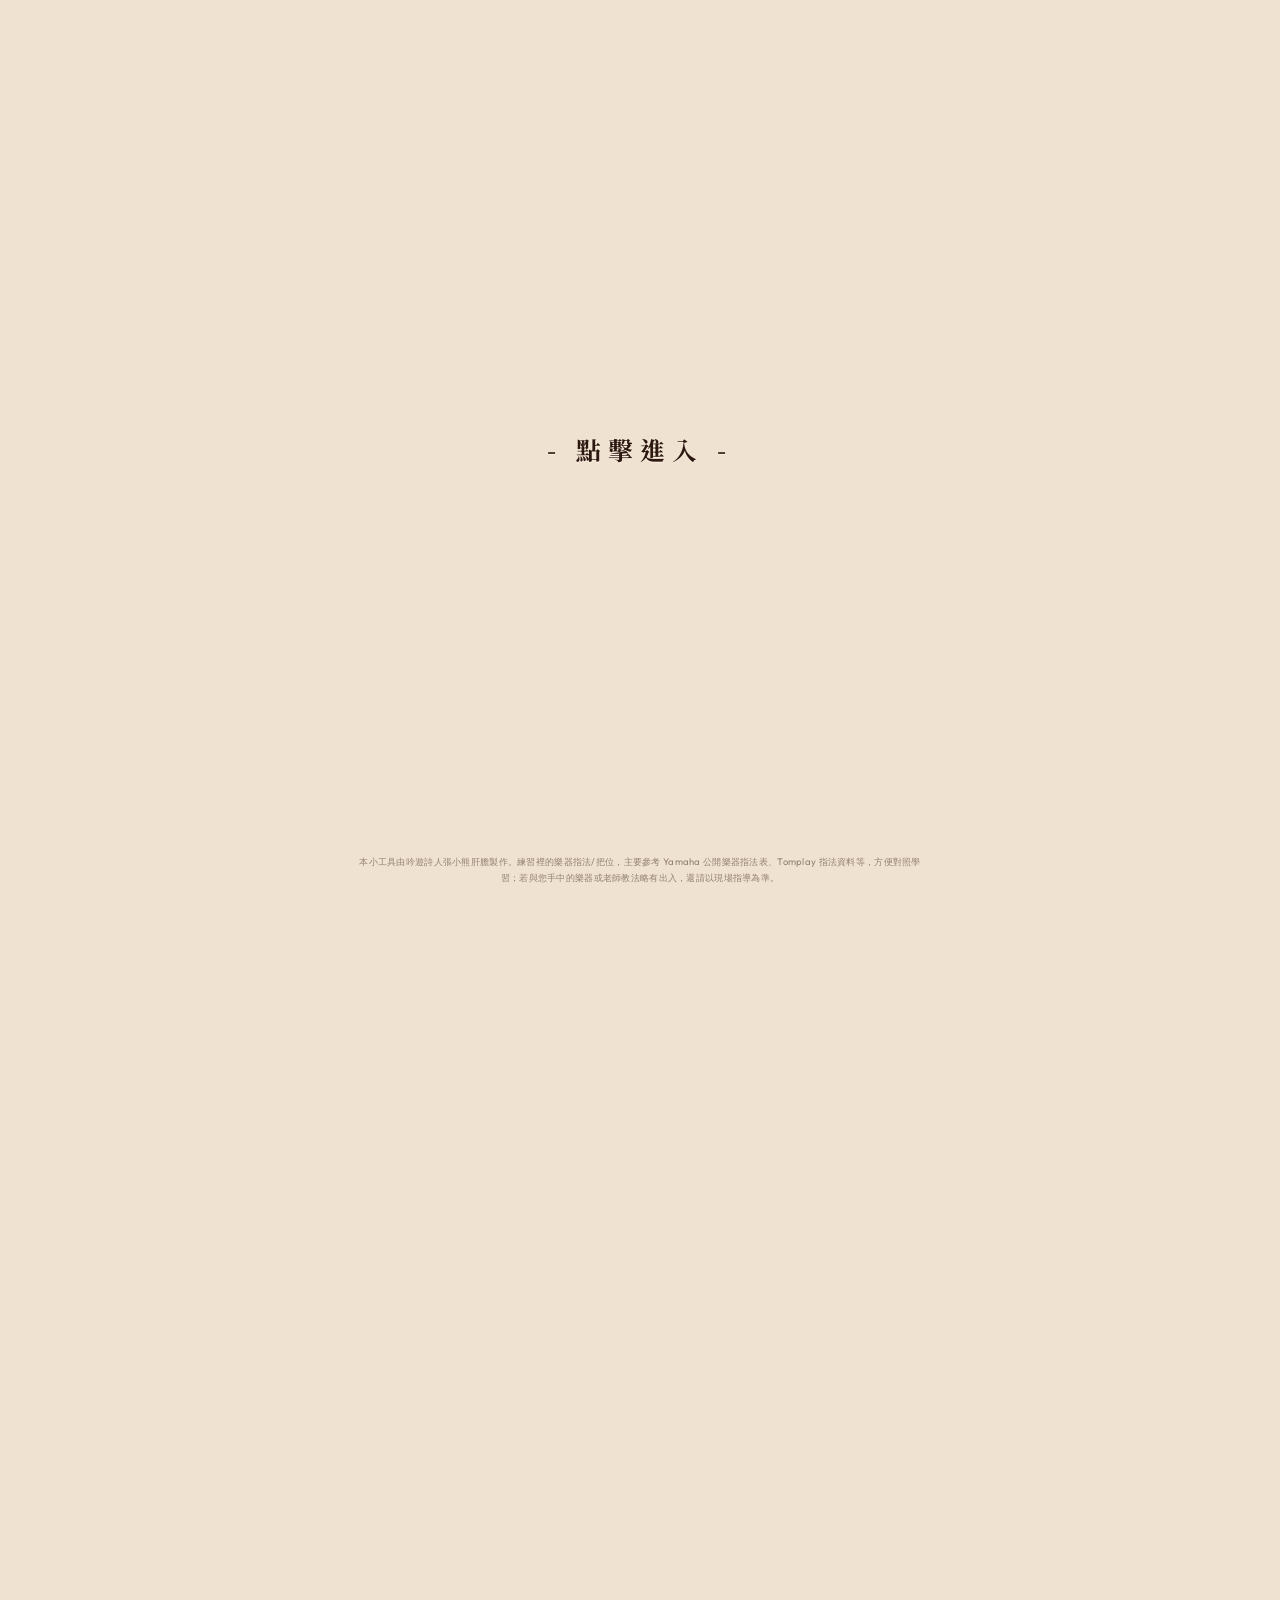
==== commit a282da2b: "Add 指法挑戰: scale-note quiz with three fingering options. Introduce FingeringChallenge pure module, cl" ====
--- a/index.html
+++ b/index.html
@@ -16,7 +16,7 @@
   <link rel="preconnect" href="https://fonts.googleapis.com" />
   <link rel="preconnect" href="https://fonts.gstatic.com" crossorigin />
   <link href="https://fonts.googleapis.com/css2?family=Noto+Serif+TC:wght@500;700&family=Outfit:wght@400;500;600;700&display=swap" rel="stylesheet" />
-  <link rel="stylesheet" href="styles.css?v=20260728b" />
+  <link rel="stylesheet" href="styles.css?v=20260731a" />
 </head>
 <body>
   <!-- 首頁 BGM：點擊進入後自 0:01.15 播至 0:20.00 -->
@@ -62,6 +62,7 @@
       <div class="menu-actions">
         <button type="button" class="menu-action" id="btnBasicsCourse">音樂基礎課程</button>
         <button type="button" class="menu-action" id="btnScalePractice">音階練習</button>
+        <button type="button" class="menu-action" id="btnFingeringChallenge">指法挑戰</button>
       </div>
       <button type="button" class="flow-back subtle" id="btnMenuHome">返回首頁</button>
     </div>
@@ -101,10 +102,56 @@
   <!-- 3. 樂器選擇 2×5 -->
   <section id="layerInstruments" class="flow-layer" data-layer="instruments" aria-label="選擇樂器" hidden>
     <div class="pick-panel">
-      <p class="menu-kicker">音階練習</p>
+      <p class="menu-kicker" id="pickKicker">音階練習</p>
       <h2 class="menu-title">選擇樂器</h2>
       <div class="instrument-grid" id="instrumentGrid" role="list"></div>
       <button type="button" class="flow-back" id="btnPickBack">返回教室</button>
+    </div>
+  </section>
+
+  <!-- 3b. 指法挑戰 -->
+  <section id="layerChallenge" class="flow-layer app" data-layer="challenge" aria-label="指法挑戰" hidden>
+    <div class="challenge-panel">
+      <header class="brand">
+        <div class="brand-top">
+          <button type="button" class="flow-back inline" id="btnChallengeBack">← 返回教室</button>
+          <p class="brand-mark">瑞瑞老師的管樂教室</p>
+        </div>
+        <h1 id="challengeTitle">指法挑戰</h1>
+        <p class="lede" id="challengeLede">看譜面音，選出正確指法 · 共 5 題</p>
+      </header>
+
+      <div id="challengeIdle" class="challenge-idle">
+        <p class="challenge-instrument" id="challengeInstrumentName">—</p>
+        <button type="button" class="btn primary" id="btnChallengeStart">開始挑戰</button>
+      </div>
+
+      <div id="challengePlay" class="challenge-play" hidden>
+        <p class="challenge-progress" id="challengeProgress">1 / 5</p>
+        <div class="challenge-prompt">
+          <span class="label">譜面音</span>
+          <p class="pitch written" id="challengeWritten">
+            <span class="pitch-name">C</span>
+            <span class="solfege">(do, 1)</span>
+          </p>
+          <button type="button" class="btn ghost" id="btnChallengeReplay">再聽一次</button>
+        </div>
+        <div class="challenge-options" id="challengeOptions" role="list"></div>
+        <div id="challengeFeedback" class="challenge-feedback" hidden>
+          <p id="challengeFeedbackText"></p>
+          <div id="challengeReveal" class="challenge-reveal"></div>
+          <button type="button" class="btn primary" id="btnChallengeNext">下一題</button>
+        </div>
+      </div>
+
+      <div id="challengeResult" class="challenge-result" hidden>
+        <p class="challenge-score" id="challengeScore">0 / 5</p>
+        <p class="challenge-score-note" id="challengeScoreNote">本次挑戰結束</p>
+        <div class="challenge-result-actions">
+          <button type="button" class="btn primary" id="btnChallengeAgain">再玩一次</button>
+          <button type="button" class="btn ghost" id="btnChallengeToMenu">返回教室</button>
+        </div>
+      </div>
     </div>
   </section>
 
@@ -224,6 +271,7 @@
 
   <script src="instruments.js"></script>
   <script src="practice-timing.js"></script>
+  <script src="fingering-challenge.js"></script>
   <script src="app.js"></script>
 </body>
 </html>
--- a/styles.css
+++ b/styles.css
@@ -449,6 +449,188 @@
     inset 0 1px 0 rgba(255, 248, 240, 0.45);
 }
 
+/* —— 指法挑戰 —— */
+.challenge-panel {
+  width: min(920px, 100%);
+  margin: 0 auto;
+}
+
+.challenge-idle,
+.challenge-result {
+  display: flex;
+  flex-direction: column;
+  align-items: center;
+  gap: 1.1rem;
+  margin-top: 1.5rem;
+  text-align: center;
+}
+
+.challenge-instrument {
+  margin: 0;
+  font-size: 1.25rem;
+  font-weight: 700;
+  color: var(--brass-deep);
+}
+
+.challenge-play {
+  margin-top: 1rem;
+}
+
+.challenge-progress {
+  margin: 0 0 0.75rem;
+  text-align: center;
+  font-weight: 700;
+  color: var(--muted);
+}
+
+.challenge-prompt {
+  display: flex;
+  flex-direction: column;
+  align-items: center;
+  gap: 0.45rem;
+  margin-bottom: 1rem;
+}
+
+.challenge-prompt .pitch.written {
+  margin: 0;
+  font-size: clamp(1.7rem, 4vw, 2.4rem);
+}
+
+.challenge-options {
+  display: grid;
+  grid-template-columns: repeat(3, minmax(0, 1fr));
+  gap: 0.65rem;
+}
+
+.challenge-option {
+  appearance: none;
+  display: flex;
+  flex-direction: column;
+  align-items: center;
+  gap: 0.35rem;
+  margin: 0;
+  padding: 0.55rem;
+  border: 1px solid rgba(140, 90, 45, 0.28);
+  border-radius: 0.85rem;
+  background: #fff8f0;
+  color: inherit;
+  font: inherit;
+  cursor: pointer;
+  min-height: 8rem;
+}
+
+.challenge-option:hover:not(:disabled) {
+  border-color: var(--brass);
+  background: rgba(196, 120, 58, 0.1);
+}
+
+.challenge-option.is-correct {
+  border-color: #0f8a3a;
+  box-shadow: 0 0 0 2px rgba(61, 220, 106, 0.45);
+}
+
+.challenge-option.is-wrong {
+  border-color: #b33;
+  opacity: 0.85;
+}
+
+.challenge-option:disabled {
+  cursor: default;
+}
+
+.challenge-option-chart {
+  width: 100%;
+  max-height: 10rem;
+  overflow: hidden;
+  display: flex;
+  align-items: center;
+  justify-content: center;
+  pointer-events: none;
+}
+
+.challenge-option-chart .ww-svg,
+.challenge-option-chart .valve-board,
+.challenge-option-chart .trombone-svg,
+.challenge-option-chart .horn-valve-board,
+.challenge-option-chart .piano-board {
+  transform: scale(0.55);
+  transform-origin: center center;
+  max-width: none;
+}
+
+.challenge-option-label {
+  font-size: 0.78rem;
+  color: var(--muted);
+  text-align: center;
+  line-height: 1.25;
+}
+
+.challenge-option-fallback {
+  margin: 0;
+  padding: 1rem 0.5rem;
+  font-size: 0.9rem;
+}
+
+.challenge-feedback {
+  margin-top: 1rem;
+  text-align: center;
+}
+
+.challenge-feedback p {
+  margin: 0 0 0.5rem;
+  font-weight: 700;
+  color: var(--brass-deep);
+}
+
+.challenge-reveal {
+  display: flex;
+  flex-direction: column;
+  align-items: center;
+  gap: 0.35rem;
+  margin: 0.5rem auto 0.85rem;
+  max-width: 14rem;
+  padding: 0.5rem;
+  border-radius: 0.85rem;
+  background: rgba(196, 120, 58, 0.08);
+}
+
+.challenge-score {
+  margin: 0;
+  font-family: var(--font-display);
+  font-size: clamp(2rem, 6vw, 3rem);
+  font-weight: 700;
+}
+
+.challenge-score-note {
+  margin: 0;
+  color: var(--muted);
+}
+
+.challenge-result-actions {
+  display: flex;
+  flex-wrap: wrap;
+  gap: 0.65rem;
+  justify-content: center;
+}
+
+@media (max-width: 640px) {
+  .challenge-options {
+    grid-template-columns: 1fr;
+  }
+
+  .challenge-option-chart {
+    max-height: 8.5rem;
+  }
+
+  .challenge-option-chart .ww-svg,
+  .challenge-option-chart .valve-board,
+  .challenge-option-chart .trombone-svg,
+  .challenge-option-chart .horn-valve-board,
+  .challenge-option-chart .piano-board {
+    transform: scale(0.48);
+  }
+}
+
 .basics-panel {
   width: min(42rem, 100%);
   max-height: calc(100vh - 2rem);
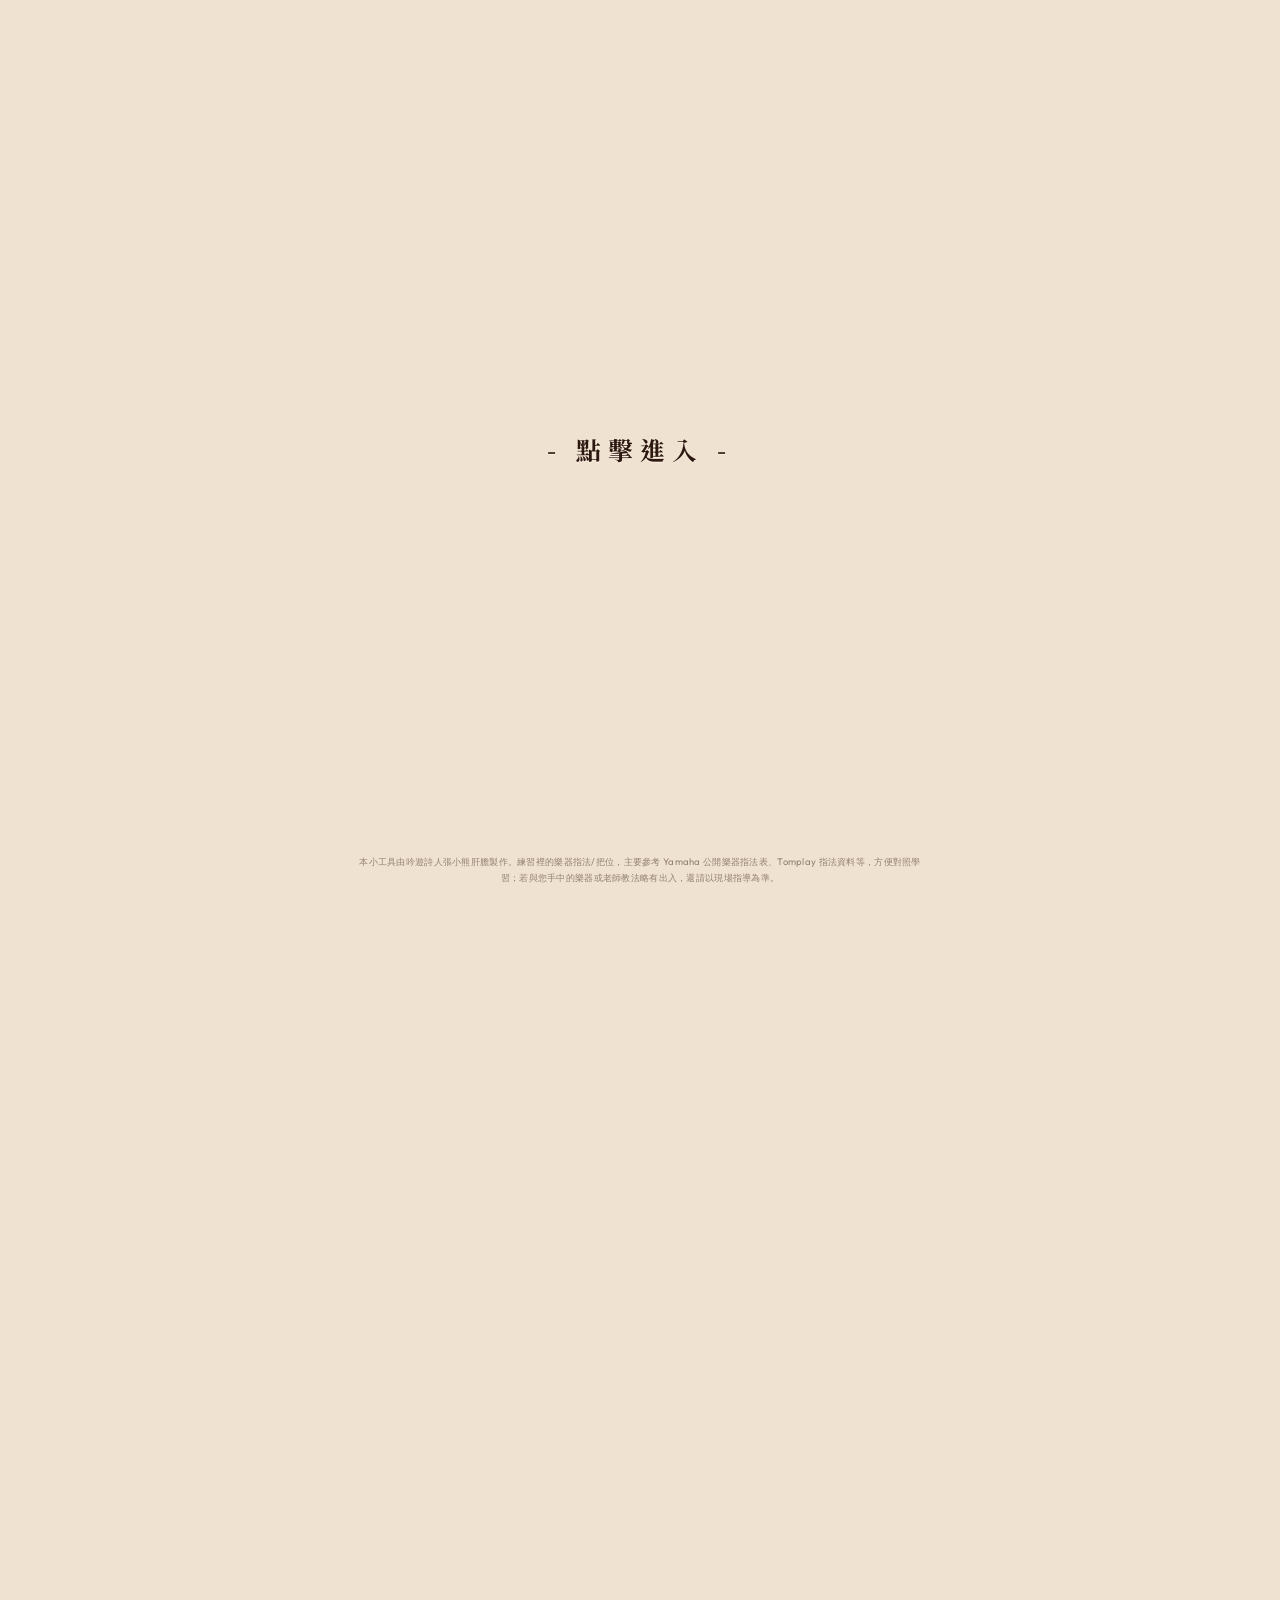
==== commit 8e72a745: "Tighten practice page top spacing after instrument pick. Reduce app padding and scroll to the practi" ====
--- a/index.html
+++ b/index.html
@@ -16,7 +16,7 @@
   <link rel="preconnect" href="https://fonts.googleapis.com" />
   <link rel="preconnect" href="https://fonts.gstatic.com" crossorigin />
   <link href="https://fonts.googleapis.com/css2?family=Noto+Serif+TC:wght@500;700&family=Outfit:wght@400;500;600;700&display=swap" rel="stylesheet" />
-  <link rel="stylesheet" href="styles.css?v=20260731a" />
+  <link rel="stylesheet" href="styles.css?v=20260731c" />
 </head>
 <body>
   <!-- 首頁 BGM：點擊進入後自 0:01.15 播至 0:20.00 -->
@@ -118,7 +118,7 @@
           <p class="brand-mark">瑞瑞老師的管樂教室</p>
         </div>
         <h1 id="challengeTitle">指法挑戰</h1>
-        <p class="lede" id="challengeLede">看譜面音，選出正確指法 · 共 5 題</p>
+        <p class="lede" id="challengeLede">看譜面音，選出正確指法</p>
       </header>
 
       <div id="challengeIdle" class="challenge-idle">
@@ -272,6 +272,7 @@
   <script src="instruments.js"></script>
   <script src="practice-timing.js"></script>
   <script src="fingering-challenge.js"></script>
+  <script src="ui-sounds.js"></script>
   <script src="app.js"></script>
 </body>
 </html>
--- a/styles.css
+++ b/styles.css
@@ -148,6 +148,11 @@
   overflow-y: auto;
   overscroll-behavior-x: none;
   box-sizing: border-box;
+  /* 上方勿留大段空白；safe-area 仍保留 */
+  padding: max(0.45rem, env(safe-area-inset-top, 0px))
+    max(0.75rem, env(safe-area-inset-right, 0px))
+    max(1.25rem, env(safe-area-inset-bottom, 0px))
+    max(0.75rem, env(safe-area-inset-left, 0px));
   transform: translateY(24px);
 }
 
@@ -465,6 +470,13 @@
   text-align: center;
 }
 
+/* display:flex 會蓋掉原生 [hidden]，必須強制隱藏 */
+.challenge-idle[hidden],
+.challenge-play[hidden],
+.challenge-result[hidden] {
+  display: none !important;
+}
+
 .challenge-instrument {
   margin: 0;
   font-size: 1.25rem;
@@ -550,9 +562,10 @@
 
 .challenge-option-chart .ww-svg,
 .challenge-option-chart .valve-board,
+.challenge-option-chart .trombone-view,
 .challenge-option-chart .trombone-svg,
 .challenge-option-chart .horn-valve-board,
-.challenge-option-chart .piano-board {
+.challenge-option-chart .piano-view {
   transform: scale(0.55);
   transform-origin: center center;
   max-width: none;
@@ -624,9 +637,10 @@
 
   .challenge-option-chart .ww-svg,
   .challenge-option-chart .valve-board,
+  .challenge-option-chart .trombone-view,
   .challenge-option-chart .trombone-svg,
   .challenge-option-chart .horn-valve-board,
-  .challenge-option-chart .piano-board {
+  .challenge-option-chart .piano-view {
     transform: scale(0.48);
   }
 }
@@ -803,20 +817,20 @@
 }
 
 .flow-back.inline {
-  margin-top: 1em;
-  margin-bottom: 1em;
+  margin-top: 0.25rem;
+  margin-bottom: 0.25rem;
   padding: 0;
   color: var(--brass-deep);
   font-size: 0.88rem;
 }
 
 .app {
-  padding: 2.5rem 0 3rem;
+  padding: 0.35rem 0 2.5rem;
   color: var(--ink);
 }
 
 .brand {
-  margin-bottom: 1.4rem;
+  margin-bottom: 0.85rem;
 }
 
 .brand-top {
@@ -824,8 +838,8 @@
   flex-wrap: wrap;
   align-items: center;
   justify-content: space-between;
-  gap: 0.5rem 1rem;
-  margin-bottom: 0.55rem;
+  gap: 0.35rem 1rem;
+  margin-bottom: 0.35rem;
 }
 
 .brand-mark {
@@ -841,7 +855,7 @@
   font-size: clamp(1.7rem, 4vw, 2.5rem);
   font-weight: 700;
   letter-spacing: -0.02em;
-  scroll-margin-top: max(0.35rem, env(safe-area-inset-top, 0px));
+  scroll-margin-top: 0;
 }
 
 .lede {
@@ -2189,7 +2203,7 @@
 @media (max-width: 640px) {
   .app {
     width: min(100% - 1.25rem, 920px);
-    padding: 1.25rem 0 2.25rem;
+    padding: 0.25rem 0 2rem;
   }
 
   .home-credit {
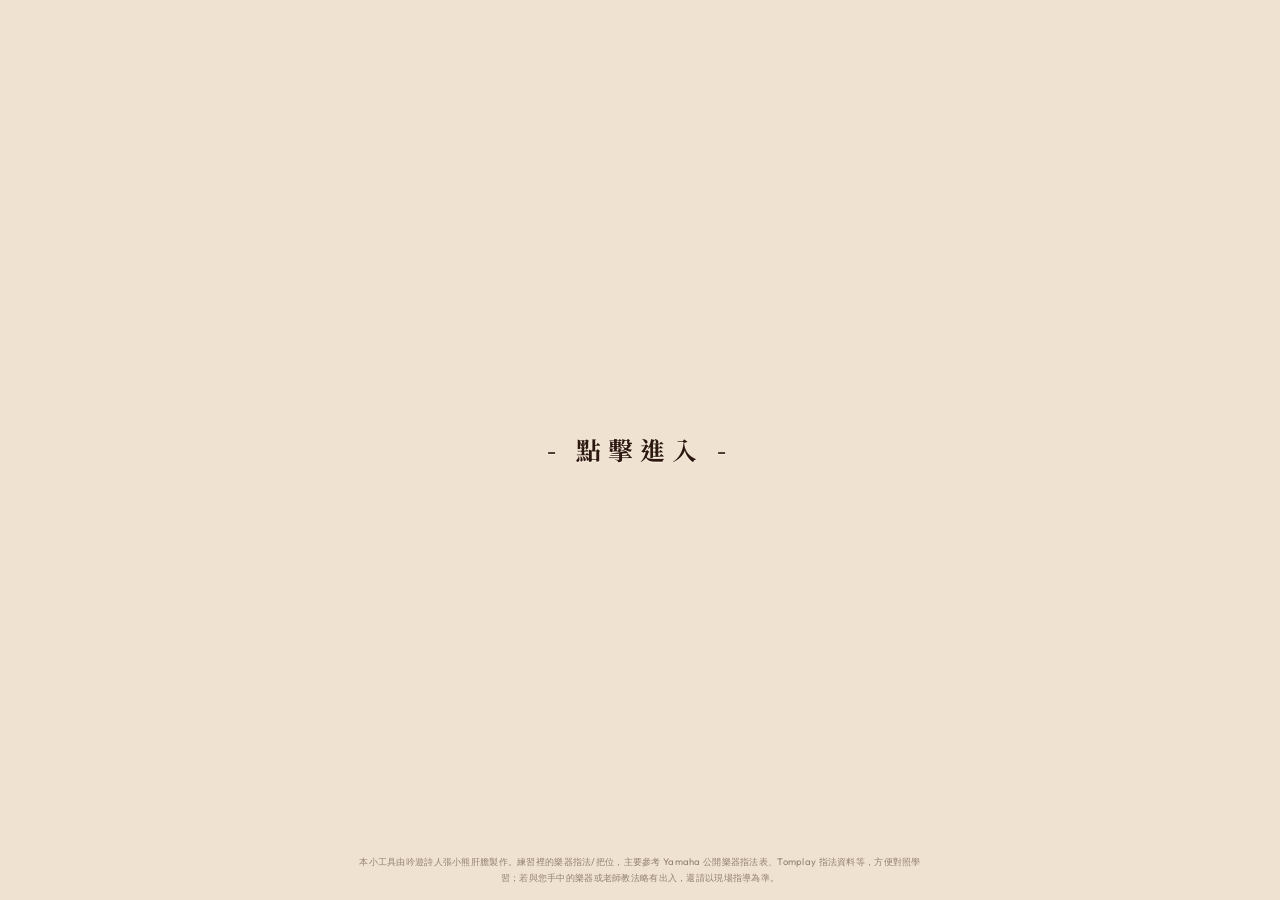
==== commit 9a285c27: "Extract Flow.go for navigation leave/enter and ScrollPolicy. Centralize halt audio, home fade/entran" ====
--- a/index.html
+++ b/index.html
@@ -16,7 +16,7 @@
   <link rel="preconnect" href="https://fonts.googleapis.com" />
   <link rel="preconnect" href="https://fonts.gstatic.com" crossorigin />
   <link href="https://fonts.googleapis.com/css2?family=Noto+Serif+TC:wght@500;700&family=Outfit:wght@400;500;600;700&display=swap" rel="stylesheet" />
-  <link rel="stylesheet" href="styles.css?v=20260731c" />
+  <link rel="stylesheet" href="styles.css?v=20260801c" />
 </head>
 <body>
   <!-- 首頁 BGM：點擊進入後自 0:01.15 播至 0:20.00 -->
@@ -272,6 +272,9 @@
   <script src="instruments.js"></script>
   <script src="practice-timing.js"></script>
   <script src="fingering-challenge.js"></script>
+  <script src="fingering-charts.js"></script>
+  <script src="challenge-shell.js"></script>
+  <script src="flow.js"></script>
   <script src="ui-sounds.js"></script>
   <script src="app.js"></script>
 </body>
--- a/styles.css
+++ b/styles.css
@@ -47,7 +47,11 @@
   line-height: 1.45;
 }
 
-/* 首頁/教室/選樂器/基礎課：鎖定單視窗，禁止整頁捲動 */
+/* —— ScrollPolicy / Flow ——
+ * body[data-flow] 由 Flow.go 寫入。
+ * home/menu/instruments/basics：鎖定單視窗，禁止整頁捲動
+ * practice/challenge：整頁文件流捲動（勿再做層內 nested scroll）
+ */
 html:has(body[data-flow="home"]),
 html:has(body[data-flow="menu"]),
 html:has(body[data-flow="instruments"]),
@@ -61,10 +65,14 @@
   overscroll-behavior: none;
 }
 
-body[data-flow="practice"] {
+html:has(body[data-flow="practice"]),
+html:has(body[data-flow="challenge"]),
+body[data-flow="practice"],
+body[data-flow="challenge"] {
   height: auto;
   overflow-x: hidden;
   overflow-y: auto;
+  overscroll-behavior-y: contain;
 }
 
 .atmosphere {
@@ -84,6 +92,11 @@
 }
 
 /* —— Flow layers —— */
+/* .flow-layer.app { display:block } 會蓋掉 UA [hidden]，導致隱藏的挑戰層仍佔 min-height:100vh */
+.flow-layer[hidden] {
+  display: none !important;
+}
+
 .flow-layer {
   position: fixed;
   inset: 0;
@@ -133,7 +146,7 @@
   align-items: center;
 }
 
-/* 練習頁：取消全螢幕 fixed 置中，改為可捲動文件流 */
+/* 練習／挑戰：取消全螢幕 fixed 置中，改為可捲動文件流 */
 .flow-layer.app {
   position: relative;
   display: block;
@@ -144,12 +157,12 @@
   margin: 0 auto;
   align-items: stretch;
   justify-content: flex-start;
-  overflow-x: hidden;
-  overflow-y: auto;
+  /* 只讓 window/body 捲，避免層內 overflow 與整頁搶手勢而「卡住」 */
+  overflow: visible;
   overscroll-behavior-x: none;
   box-sizing: border-box;
   /* 上方勿留大段空白；safe-area 仍保留 */
-  padding: max(0.45rem, env(safe-area-inset-top, 0px))
+  padding: max(0.35rem, env(safe-area-inset-top, 0px))
     max(0.75rem, env(safe-area-inset-right, 0px))
     max(1.25rem, env(safe-area-inset-bottom, 0px))
     max(0.75rem, env(safe-area-inset-left, 0px));
@@ -157,7 +170,8 @@
 }
 
 .flow-layer.app.is-active {
-  transform: translateY(0);
+  /* 去掉 transform，避免建立 containing block 干擾捲動／點擊 */
+  transform: none;
 }
 
 .home-hero {
